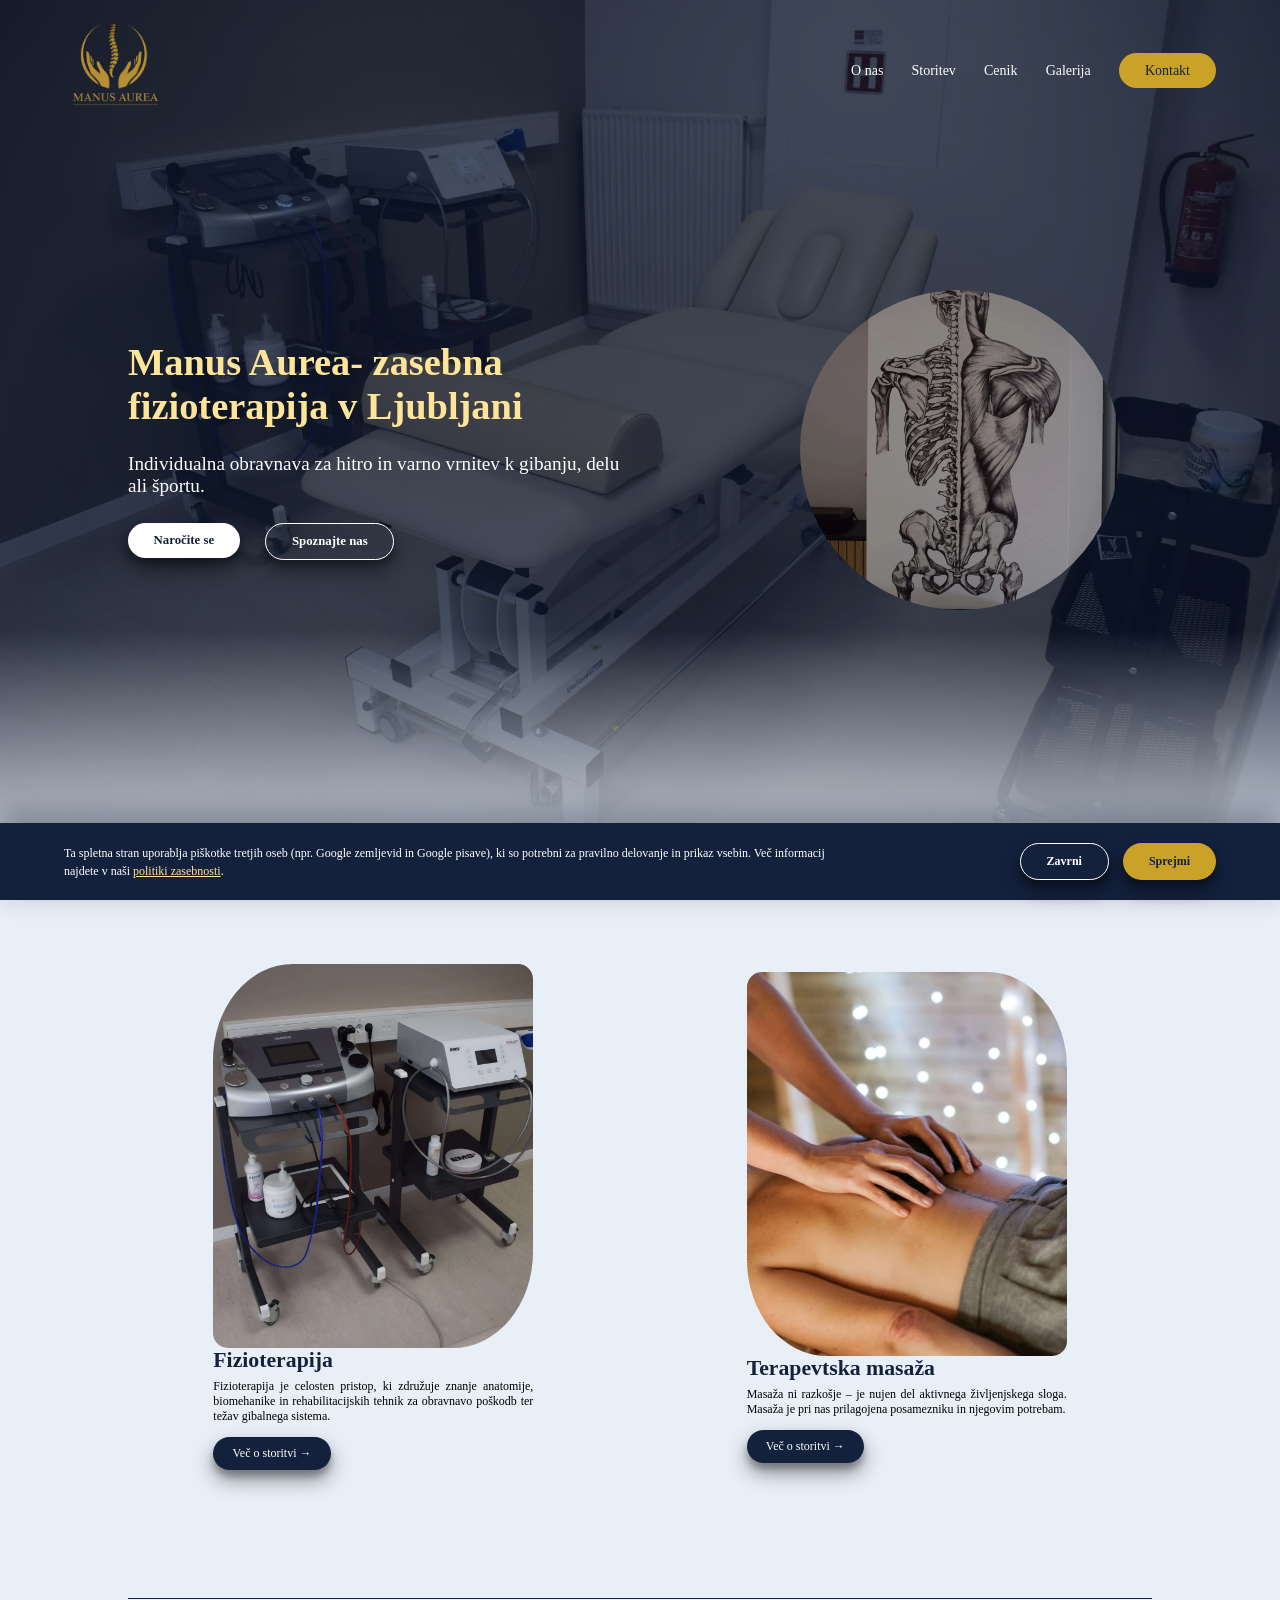
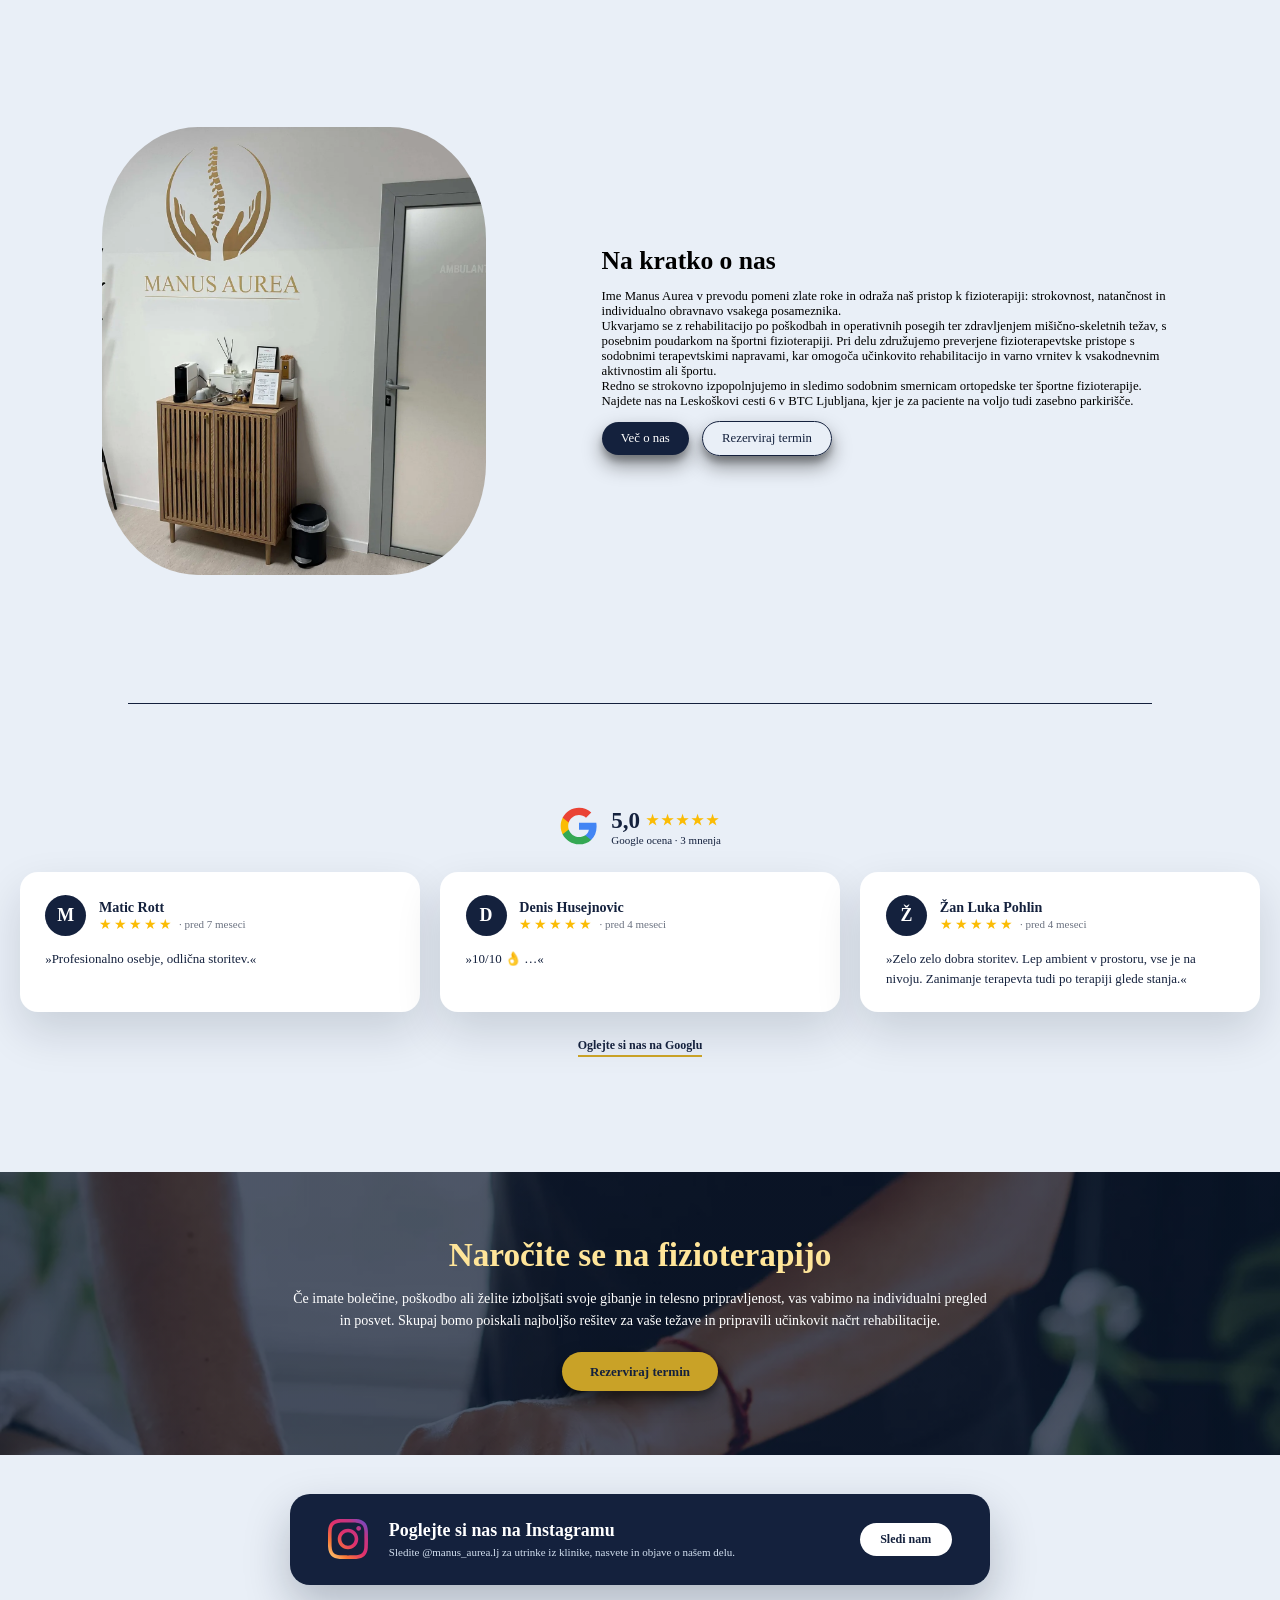
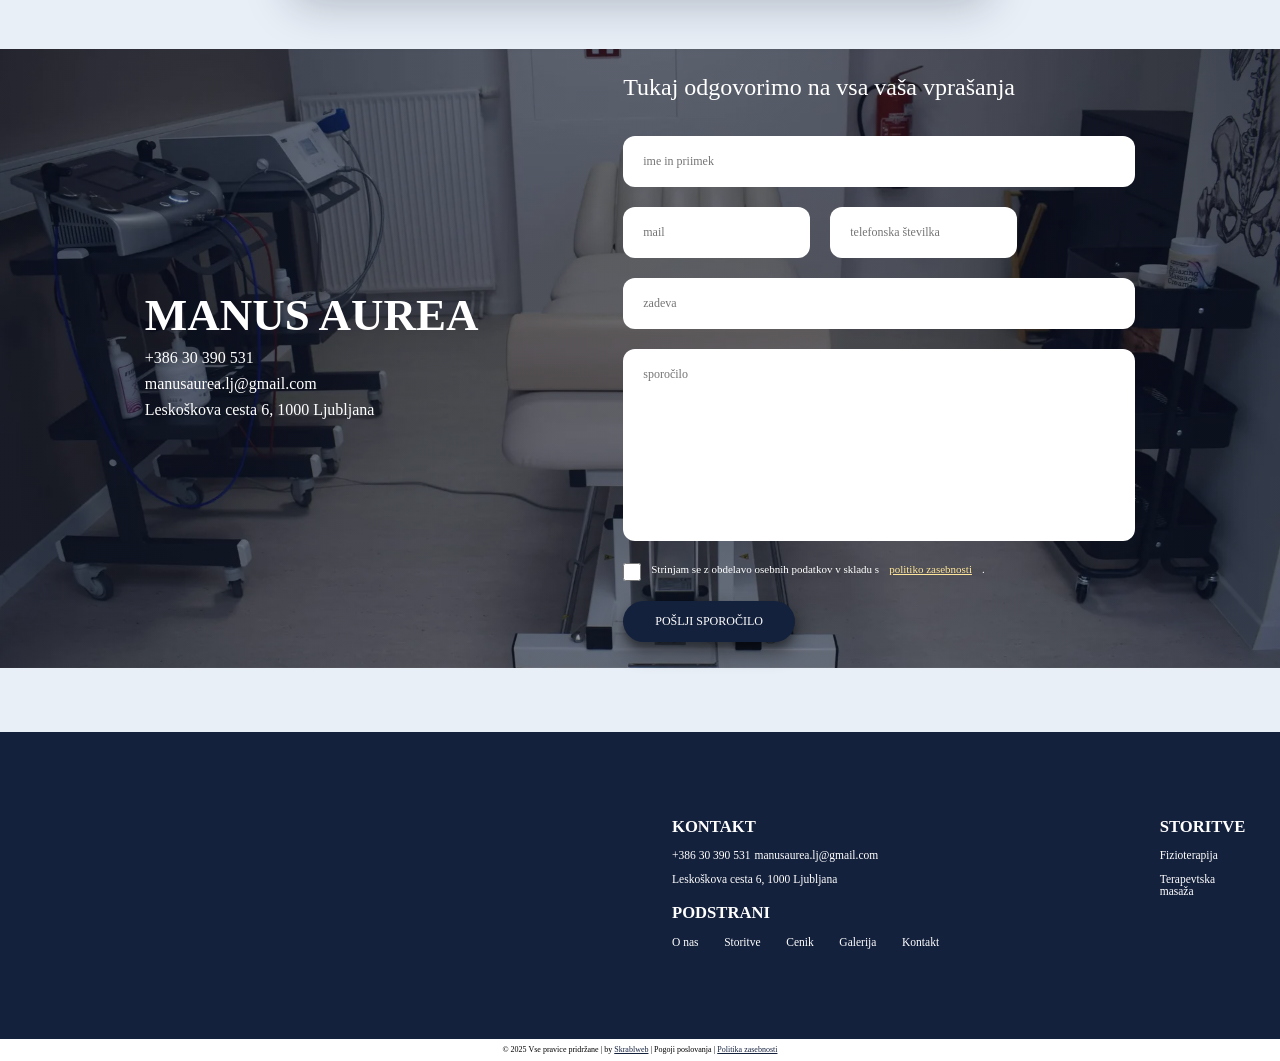
==== index.html @ eec973a2 "Fix accessibility: iframe title and touch target sizes Adds a title to the Google Maps embed on all " ====
<!DOCTYPE html>
<html lang="sl">
<head>
    <meta charset="UTF-8">
    <meta name="viewport" content="width=device-width, initial-scale=1.0">
    <title>Fizioterapija Ljubljana | Manus Aurea BTC Ljubljana</title>
    <meta name="description" content="Fizioterapija Ljubljana – Manus Aurea v BTC. Specializirani za športne poškodbe, rehabilitacijo po operacijah, bolečine v hrbtu, TECAR terapijo, HILT laser in udarne valove. Hitri termini." />
    <meta name="keywords" content="fizioterapija, fizioterapija Ljubljana, terapevtska masaža, terapevtska masaža Ljubljana, masaža Ljubljana, rehabilitacija, vadbena terapija, Tecar terapija, udarni valovi, laserska terapija" />
    <link rel="canonical" href="https://manusaurea.com/">
    <link rel="preload" as="image" href="index/IMG_0511.webp" fetchpriority="high">
    <link rel="preload" as="image" href="index/IMG_0155.webp">
    <meta property="og:type" content="website">
    <meta property="og:site_name" content="Manus Aurea">
    <meta property="og:locale" content="sl_SI">
    <meta property="og:url" content="https://manusaurea.com/">
    <meta property="og:title" content="Fizioterapija Ljubljana | Manus Aurea BTC Ljubljana">
    <meta property="og:description" content="Fizioterapija Ljubljana – Manus Aurea v BTC. Specializirani za športne poškodbe, rehabilitacijo po operacijah, bolečine v hrbtu, TECAR terapijo, HILT laser in udarne valove. Hitri termini.">
    <meta property="og:image" content="https://manusaurea.com/index/IMG_0155.webp">
    <meta name="twitter:card" content="summary_large_image">
    <meta name="twitter:title" content="Fizioterapija Ljubljana | Manus Aurea BTC Ljubljana">
    <meta name="twitter:description" content="Fizioterapija Ljubljana – Manus Aurea v BTC. Specializirani za športne poškodbe, rehabilitacijo po operacijah, bolečine v hrbtu, TECAR terapijo, HILT laser in udarne valove. Hitri termini.">
    <meta name="twitter:image" content="https://manusaurea.com/index/IMG_0155.webp">




<link rel="preload" href="https://unpkg.com/boxicons@latest/css/boxicons.min.css" as="style" onload="this.onload=null;this.rel='stylesheet'">
<noscript><link rel="stylesheet" href="https://unpkg.com/boxicons@latest/css/boxicons.min.css"></noscript>

    <link rel="icon" type="image/png" href="index/ChatGPT_Image_Nov_10__2025__01_21_36_PM-removebg-preview.webp">
    <link rel="stylesheet" href="style.css">
    <script type="application/ld+json">
    {
      "@context": "https://schema.org",
      "@type": "MedicalBusiness",
      "name": "Manus Aurea",
      "image": "https://manusaurea.com/index/IMG_0155.webp",
      "url": "https://manusaurea.com/",
      "telephone": "+38630390531",
      "email": "manusaurea.lj@gmail.com",
      "priceRange": "€€",
      "address": {
        "@type": "PostalAddress",
        "streetAddress": "Leskoškova cesta 6",
        "addressLocality": "Ljubljana",
        "postalCode": "1000",
        "addressCountry": "SI"
      },
      "geo": {
        "@type": "GeoCoordinates",
        "latitude": 46.0663519,
        "longitude": 14.5552231
      },
      "sameAs": [
        "https://www.instagram.com/manus_aurea.lj/"
      ]
    }
    </script>
</head>
<body>




    <header>
            
        <div class="nav_bar">
            <div class="logo">
                <a href="index.html"><img src="index/ChatGPT_Image_Nov_10__2025__01_21_36_PM-removebg-preview.webp" alt="Manus Aurea - fizioterapija in terapevtska masaža Ljubljana"></a>
            </div>
            <ul class="navlist">
                <li><a class="nav_link" href="o-nas.html">O nas</a></li>
                <li id="dropdown" class="mobile-dropdown">
                    <a class="nav_link" href="#">Storitev</a>
                    <ul class="dropdown">
                        <li><a href="sportna_terapija.html">Fizioterapija</a></li>
                        <li><a href="masaze.html">Terapevtska masaža</a></li>
                    </ul>
                </li>
                <li><a class="nav_link" href="cenik.html">Cenik</a></li>
                <li><a class="nav_link" href="galerija.html">Galerija</a></li>
                <li><a class="nav_link kontakt_nav" href="kontakt.html">Kontakt</a></li>
            </ul>
            <div class="bx bx-menu" id="menu-icon"></div>
        </div>

    </header>
    





    <main>
        <div class="glava">


            <div class="leva_hero">
                <div class="naslov">
                    <h1 id="domov-hero-naslov">Manus Aurea- zasebna<br>fizioterapija v Ljubljani</h1>

                </div>
                <div class="podnaslov">
                    <p id="domov-hero-podnaslov">Individualna obravnava za hitro in varno vrnitev k gibanju, delu ali športu.</p>

                </div>
                <div class="gumb">
                    <a href="kontakt.html"><button class="btn-primary">Naročite se</button></a>
                    <a href="o-nas.html"><button>Spoznajte nas</button></a>

                </div>

            </div>





            <div class="desna_hero">
                <div class="slika"></div>
            </div>
            
            

            
        </div>






        <div class="storitve" id="storitve">
            <div class="storitev">
                <div id="slika1"></div>
                <div class="ime_storitve"><h2>Fizioterapija</h2></div>
                <div class="opis_storitve"><p>Fizioterapija je celosten pristop, ki združuje znanje anatomije, biomehanike in rehabilitacijskih tehnik za obravnavo poškodb ter težav gibalnega sistema.</p></div>
                <div class="gumb_storitev"><a href="sportna_terapija.html"><button>Več o storitvi &#8594;</button></a></div>
            </div>
            <div class="storitev">
                <div id="slika2"></div>
                <div class="ime_storitve"><h2>Terapevtska masaža</h2></div>
                <div class="opis_storitve"><p>Masaža ni razkošje – je nujen del aktivnega življenjskega sloga. Masaža je pri nas prilagojena posamezniku in njegovim potrebam.</p></div>
                <div class="gumb_storitev"><a href="masaze.html"><button>Več o storitvi &#8594;</button></a></div>
            </div>
        </div>







        <hr class="brown-line">












        <div class="onama">
            <div class="slika"></div>
            <div class="text">
                <h2>Na kratko o nas</h2>
                <div id="domov-o-nas">
                <p>Ime Manus Aurea v prevodu pomeni zlate roke in odraža naš pristop k fizioterapiji: strokovnost, natančnost in individualno obravnavo vsakega posameznika.</p>
                <p>Ukvarjamo se z rehabilitacijo po poškodbah in operativnih posegih ter zdravljenjem mišično-skeletnih težav, s posebnim poudarkom na športni fizioterapiji. Pri delu združujemo preverjene fizioterapevtske pristope s sodobnimi terapevtskimi napravami, kar omogoča učinkovito rehabilitacijo in varno vrnitev k vsakodnevnim aktivnostim ali športu.</p>
                <p>Redno se strokovno izpopolnjujemo in sledimo sodobnim smernicam ortopedske ter športne fizioterapije.</p>
                <p>Najdete nas na Leskoškovi cesti 6 v BTC Ljubljana, kjer je za paciente na voljo tudi zasebno parkirišče.</p>
                </div>
                <div class="onama-gumbi">
                    <a href="o-nas.html"><button>Več o nas</button></a>
                    <a href="kontakt.html"><button class="btn-sekundarni">Rezerviraj termin</button></a>
                </div>
            </div>
        </div>









        <hr class="brown-line">








































        <div class="ocene">

            <div class="google-ocene">
                <div class="google-povzetek">
                    <svg class="google-logo" viewBox="0 0 48 48" width="40" height="40" aria-hidden="true">
                        <path fill="#4285F4" d="M45.12 24.5c0-1.56-.14-3.06-.4-4.5H24v8.51h11.84c-.51 2.75-2.06 5.08-4.39 6.64v5.52h7.11c4.16-3.83 6.56-9.47 6.56-16.17z"/>
                        <path fill="#34A853" d="M24 46c5.94 0 10.92-1.97 14.56-5.33l-7.11-5.52c-1.97 1.32-4.49 2.1-7.45 2.1-5.73 0-10.58-3.87-12.31-9.07H4.34v5.7C7.96 41.07 15.4 46 24 46z"/>
                        <path fill="#FBBC05" d="M11.69 28.18C11.25 26.86 11 25.45 11 24s.25-2.86.69-4.18v-5.7H4.34C2.85 17.09 2 20.45 2 24s.85 6.91 2.34 9.88z"/>
                        <path fill="#EA4335" d="M24 10.75c3.23 0 6.13 1.11 8.41 3.29l6.31-6.31C34.91 4.18 29.93 2 24 2 15.4 2 7.96 6.93 4.34 14.12l7.35 5.7c1.73-5.2 6.58-9.07 12.31-9.07z"/>
                    </svg>
                    <div class="google-povzetek-info">
                        <div class="google-povzetek-ocena">5,0 <span class="google-zvezdice">★★★★★</span></div>
                        <p>Google ocena · 3 mnenja</p>
                    </div>
                </div>

                <div class="google-review-seznam">
                    <div class="google-review-card">
                        <div class="google-review-header">
                            <div class="google-avatar">M</div>
                            <div class="google-review-info">
                                <h3>Matic Rott</h3>
                                <div class="google-review-meta">
                                    <span class="google-zvezdice">★★★★★</span>
                                    <span>· <span class="google-review-datum" data-datum="2026-04-23">pred 3 meseci</span></span>
                                </div>
                            </div>
                        </div>
                        <p class="google-review-text">»Profesionalno osebje, odlična storitev.«</p>
                    </div>

                    <div class="google-review-card">
                        <div class="google-review-header">
                            <div class="google-avatar">D</div>
                            <div class="google-review-info">
                                <h3>Denis Husejnovic</h3>
                                <div class="google-review-meta">
                                    <span class="google-zvezdice">★★★★★</span>
                                    <span>· <span class="google-review-datum" data-datum="2026-07-23">pred 1 dnem</span></span>
                                </div>
                            </div>
                        </div>
                        <p class="google-review-text">»10/10 👌 …«</p>
                    </div>

                    <div class="google-review-card">
                        <div class="google-review-header">
                            <div class="google-avatar">Ž</div>
                            <div class="google-review-info">
                                <h3>Žan Luka Pohlin</h3>
                                <div class="google-review-meta">
                                    <span class="google-zvezdice">★★★★★</span>
                                    <span>· <span class="google-review-datum" data-datum="2026-07-24">danes</span></span>
                                </div>
                            </div>
                        </div>
                        <p class="google-review-text">»Zelo zelo dobra storitev. Lep ambient v prostoru, vse je na nivoju. Zanimanje terapevta tudi po terapiji glede stanja.«</p>
                    </div>
                </div>

                <a class="google-cta" href="https://maps.app.goo.gl/hDwSNDjEZS4Hbdh98" target="_blank" rel="noopener">Oglejte si nas na Googlu</a>
            </div>
        </div>


        <div class="cta-narocilo">
            <div class="cta-narocilo-vsebina">
                <h2>Naročite se na fizioterapijo</h2>
                <p>Če imate bolečine, poškodbo ali želite izboljšati svoje gibanje in telesno pripravljenost, vas vabimo na individualni pregled in posvet. Skupaj bomo poiskali najboljšo rešitev za vaše težave in pripravili učinkovit načrt rehabilitacije.</p>
                <a href="kontakt.html"><button>Rezerviraj termin</button></a>
            </div>
        </div>


        <div class="instagram-sledi">
            <div class="instagram-sledi-vsebina">
                <svg class="instagram-logo" viewBox="0 0 24 24" width="40" height="40" aria-hidden="true">
                    <defs>
                        <linearGradient id="igGradient" x1="0%" y1="100%" x2="100%" y2="0%">
                            <stop offset="0%" stop-color="#FFDC80"/>
                            <stop offset="25%" stop-color="#F77737"/>
                            <stop offset="50%" stop-color="#E1306C"/>
                            <stop offset="75%" stop-color="#C13584"/>
                            <stop offset="100%" stop-color="#5851DB"/>
                        </linearGradient>
                    </defs>
                    <path fill="url(#igGradient)" d="M12 2.163c3.204 0 3.584.012 4.85.07 3.252.148 4.771 1.691 4.919 4.919.058 1.265.069 1.645.069 4.849 0 3.205-.012 3.584-.069 4.849-.149 3.225-1.664 4.771-4.919 4.919-1.266.058-1.644.07-4.85.07-3.204 0-3.584-.012-4.849-.07-3.26-.149-4.771-1.699-4.919-4.92-.058-1.265-.07-1.644-.07-4.849 0-3.204.013-3.583.07-4.849.149-3.227 1.664-4.771 4.919-4.919 1.266-.057 1.645-.069 4.849-.069zm0-2.163c-3.259 0-3.667.014-4.947.072-4.358.2-6.78 2.618-6.98 6.98-.059 1.281-.073 1.689-.073 4.948 0 3.259.014 3.668.072 4.948.2 4.358 2.618 6.78 6.98 6.98 1.281.058 1.689.072 4.948.072 3.259 0 3.668-.014 4.948-.072 4.354-.2 6.782-2.618 6.979-6.98.059-1.28.073-1.689.073-4.948 0-3.259-.014-3.667-.072-4.947-.196-4.354-2.617-6.78-6.979-6.98-1.281-.059-1.69-.073-4.949-.073zm0 5.838c-3.403 0-6.162 2.759-6.162 6.162s2.759 6.163 6.162 6.163 6.162-2.759 6.162-6.163c0-3.403-2.759-6.162-6.162-6.162zm0 10.162c-2.209 0-4-1.79-4-4 0-2.209 1.791-4 4-4s4 1.791 4 4c0 2.21-1.791 4-4 4zm6.406-11.845c-.796 0-1.441.645-1.441 1.44s.645 1.44 1.441 1.44c.795 0 1.439-.645 1.439-1.44s-.644-1.44-1.439-1.44z"/>
                </svg>
                <div class="instagram-sledi-tekst">
                    <h2>Poglejte si nas na Instagramu</h2>
                    <p>Sledite @manus_aurea.lj za utrinke iz klinike, nasvete in objave o našem delu.</p>
                </div>
                <a class="instagram-cta" href="https://www.instagram.com/manus_aurea.lj/" target="_blank" rel="noopener">Sledi nam</a>
            </div>

        </div>







































        <div class="kontakt">
            <section class="contact-section">
                <div class="contact-left">
                    <h2>MANUS AUREA</h2>
                    <a href="tel: +386 30 390 531"><p>+386 30 390 531</p></a>
                    <p>manusaurea.lj@gmail.com</p>
                    <p>Leskoškova cesta 6, 1000 Ljubljana</p>
                </div>

                <div class="contact-right">
                    <h2>Tukaj odgovorimo na vsa vaša vprašanja</h2>

                    <form class="contact-form" action="https://formsubmit.co/manusaurea.lj@gmail.com" method="POST">
                        <input type="text" name="Ime in Priimek" placeholder="ime in priimek">

                        <div class="row">
                            <input type="email" name="G-mail" placeholder="mail">
                            <input type="text" name="Telefonska številka" placeholder="telefonska številka">
                        </div>

                        <input type="text" name="Zadeva" placeholder="zadeva">

                        <textarea name="Sporočilo" placeholder="sporočilo"></textarea>

                        <label class="soglasje">
                            <input type="checkbox" name="Soglasje" required>
                            Strinjam se z obdelavo osebnih podatkov v skladu s <a href="politika-zasebnosti.html" target="_blank">politiko zasebnosti</a>.
                        </label>

                        <button type="submit">POŠLJI SPOROČILO</button>
                    </form>
                </div>
            </section>
        </div>









    </main>

























    <footer>
        <div class="noga">
            <div class="zemljevid">
                <iframe src="https://www.google.com/maps/embed?pb=!1m18!1m12!1m3!1d346.0299236399853!2d14.55533306756089!3d46.06626766153655!2m3!1f0!2f0!3f0!3m2!1i1024!2i768!4f13.1!3m3!1m2!1s0x4765326a9aa8ccc3%3A0x2c23b308ba5ebd1f!2sLesko%C5%A1kova%20cesta%206%2C%201000%20Ljubljana!5e0!3m2!1sen!2ssi!4v1764500444093!5m2!1sen!2ssi" title="Zemljevid lokacije Manus Aurea, Leskoškova cesta 6, Ljubljana" width="100%" height="100%" style="border:0;" allowfullscreen="" loading="lazy" referrerpolicy="no-referrer-when-downgrade"></iframe>
            </div>
            <div class="info">
                <div class="storitve-kontakt">
                    <div class="kontakt-noga">
                        <h2>KONTAKT</h2>
                        <div class="lok-mail">
                            <a href="tel: +386 30 390 531"><p>+386 30 390 531</p></a>
                            <a href="mailto: manusaurea.lj@gmail.com"><p>manusaurea.lj@gmail.com</p></a>
                            <a href="https://www.google.com/maps/place/Lesko%C5%A1kova+cesta+6,+1000+Ljubljana/@46.0663556,14.5526482,17z/data=!3m1!4b1!4m6!3m5!1s0x4765326a9aa8ccc3:0x2c23b308ba5ebd1f!8m2!3d46.0663519!4d14.5552231!16s%2Fg%2F11b8v649j1?entry=ttu&g_ep=EgoyMDI1MTIwMi4wIKXMDSoASAFQAw%3D%3D"><p>Leskoškova cesta 6, 1000 Ljubljana</p></a>
                        </div>
                    </div>
                    <div class="storitve-list">
                        <h2>STORITVE</h2>
                        <ul>
                            <li><a class="list-storitev" href="sportna_terapija.html">Fizioterapija</a></li>
                            <li><a class="list-storitev" href="masaze.html">Terapevtska masaža</a></li>
                        </ul>
                    </div>
                </div>
                <div class="podstrani">
                    <h2>PODSTRANI</h2>
                    <ul>
                        <li><a class="subpage" href="o-nas.html">O nas</a></li>
                        <li><a class="subpage" href="index.html#storitve">Storitve</a></li>
                        <li><a class="subpage" href="cenik.html">Cenik</a></li>
                        <li><a class="subpage" href="galerija.html">Galerija</a></li>
                        <li><a class="subpage" href="kontakt.html">Kontakt</a></li>
                    </ul>
                </div>
            </div>
        </div>



        <div class="avtorske">
            <p>© 2025 Vse pravice pridržane | by <a href="https:\\skrablweb.si" target="_blank" >Skrablweb</a> | Pogoji poslovanja | <a href="politika-zasebnosti.html">Politika zasebnosti</a></p>
        </div>
    </footer>
    <script src="index.js"></script>
    


    

</body>

</html>
---- style.css ----
* {
    margin: 0;
    padding: 0;
    box-sizing: border-box;
    font-family: 'Times New Roman', Times, serif;
}

body {
    max-width: 100%;
    overflow-x: hidden;
    background-color: #E9EFF7;
}

header {
    position: fixed;
    right: 0;
    top: 0;
    z-index: 10000;
    width: 100%;
}

ul li a {
    position: relative;
}

.nav_bar {
    display: flex;
    align-items: center;
    justify-content: space-between;
    padding: 18px clamp(20px, 5vw, 70px);
    background: none;
    transition: background-color .35s ease, padding .35s ease, box-shadow .35s ease, backdrop-filter .35s ease;
}

.nav_bar a {
    max-width: max-content;
    text-decoration: none;
    color: #ffffff;
    font-size: clamp(14px, 1vw, 90px);
    z-index: 1;
}

.nav_link::after {
    content: "";
    position: absolute;
    left: 0;
    bottom: -6px;
    width: 100%;
    height: 2px;
    background: currentColor;
    transform: scaleX(0);
    transform-origin: right;
    transition: transform .3s ease;
}
.nav_link:hover::after,
.nav_link.active::after {
    transform: scaleX(1);
    transform-origin: left;
}
.nav_link.active {
    font-weight: 600;
}

.kontakt_nav{
    background-color: #C9A227;
    color: #14213D;
    padding: 10px 26px;
    border-radius: 999px;
    transition: background-color 0.3s ease, transform 0.3s ease;
}
.kontakt_nav::after{
    content: none;
}
.kontakt_nav:hover{
    background-color: #A6811E;
    transform: translateY(-2px);
}
.nav_bar a.kontakt_nav {
    color: #14213D;
}



.logo img {
    width: clamp(100px, 4vw, 300px);
    transition: width .35s ease;
}

.navlist {
    display: flex;
    align-items: center;
    gap: clamp(18px, 2.2vw, 40px);
    list-style: none;
}

.navlist li {
    padding: 8px 0;
    color: #ffffff;
}

#menu-icon {
    color: #ffffff;
    font-size: 55px;
    z-index: 1101;
    cursor: pointer;
    display: none;
    transition: .3s;
}
.nav_bar.sticky #menu-icon {
    color: #14213D;
}
#menu-icon.bx-x {
    color: #ffffff;
    transform: rotate(90deg); /* lep efekt */
}
.nav_bar.sticky #menu-icon.bx-x {
    color: #ffffff;
}





#dropdown {
    position: relative;
}

/* SKRIT dropdown – višina = 0, scaleY = 0 */
.dropdown {
    position: absolute;
    top: 100%;
    left: 0;
    background-color: #14213D;
    list-style: none;
    padding: 8px 0;
    margin: 0;
    overflow: hidden;               /* pomembno!!! */
    min-width: 210px;
    border-radius: 12px;
    box-shadow: 0 18px 40px rgba(10, 22, 45, 0.28);
    transform-origin: top;          /* animacija od vrha navzdol */
    transform: scaleY(0);           /* začetno stanje */
    transition: transform .35s ease;
    z-index: 1001; /* gladka animacija */
}

/* povezave */
.dropdown li a {
    padding: 12px 20px;
    display: block;
    text-decoration: none;
    color: #fff;
    transition: background-color 0.3s ease, color 0.3s ease;
}

.dropdown li a:hover {
    background-color: #D3E0F0;
    color: #14213D;
}

/* KO HOVERAŠ – scaleY iz 0 → 1 */
#dropdown:hover .dropdown {
    transform: scaleY(1);
}



.sticky {
    top: 0;
    left: 0;
    width: 100%;
    z-index: 1000;
    padding: 10px clamp(20px, 5vw, 70px);
    background: rgba(247, 250, 253, 0.8);
    backdrop-filter: saturate(180%) blur(14px);
    -webkit-backdrop-filter: saturate(180%) blur(14px);
    box-shadow: rgba(10, 22, 45, 0.12) 0px 10px 30px;
}
.nav_bar.sticky .logo img {
    width: clamp(80px, 3.2vw, 240px);
}
.nav_bar.sticky a {
    color: #14213D; /* temna barva */
}
.nav_bar.sticky .dropdown li a {
    color: #fff;
}
.nav_bar.sticky .kontakt_nav {
    color: #14213D; /* temna barva */
}
@media (max-width:1035px){
    #dropdown{
        display: flex;
        justify-content: center;
        width: 100%;
    }
    .dropdown{
        width: 100%;
    }

    .mobile-dropdown .dropdown {
        max-height: 0;
        overflow: hidden;
        transition: max-height 0.3s ease;
        transform: scaleY(1); /* odstranimo scaleY, ker ne deluje dobro pri klikih */
    }

    .mobile-dropdown.open .dropdown {
        max-height: 500px; /* dovolj za vse linke, lahko prilagodiš */
    }

    .nav_bar.sticky a {
        color: #14213D; /* temna barva */
    }
    .nav_bar.sticky .dropdown li a {
        color: #fff;
    }
    .nav_bar.sticky .kontakt_nav {
        color: #14213D; /* temna barva */
    }
    #menu-icon{
        display: block;
    }
    .navlist{
        position: absolute;
        top: 0;
        right: -100%;
        width: min(80vw, 300px);
        height: 100vh;
        background: #14213D;
        display: flex;
        align-items: center;
        justify-content: center;
        flex-direction: column;
        gap: 10px;
        box-shadow: -12px 0 40px rgba(0,0,0,0.28);
        transition: right .4s ease;
    }
    .navlist li{
        padding: 15px;
    }
    .navlist a{
        display: flex;
        margin-left: 0;
        color: #ffffff;
        font-size: clamp(18px, 1.9vw, 90px);
    }
    .nav_bar.sticky .navlist a{
        color: #ffffff;
    }
    .nav_bar.sticky .navlist a.kontakt_nav{
        color: #14213D;
    }
    .navlist.open{
        right: 0;
    }
}







































































.glava{
    background-image: linear-gradient(
    to bottom,
    rgba(10,22,45,0.65) 0%,
    rgba(10,22,45,0.65) 70%,
    rgba(233,239,247,1)
), url("index/IMG_0155.webp");
    background-repeat: no-repeat;
    background-size: cover;
    min-height: 100vh;
    width: 100%;
    background-position: center;
    display: flex;
    align-items: center;
    justify-content: space-around;
    transition: background-image 1s ease-in-out;
}

.leva_hero{
    display: flex;
    flex-direction: column;
    gap: 2vw;
    width: 50%;
    padding-left: 10vw;

}
.leva_hero h1{
    color: #FFE599;
    font-weight: bold;
    font-size: clamp(28px, 3vw, 120px);
}
.leva_hero p{
    color: #ffffff;
    font-weight: light;
    font-size: clamp(14px, 1.5vw, 120px);
}
.gumb{
    display: flex;
    gap: 2vw;
}
.leva_hero .gumb button{
    padding: .8vw 2vw;
    min-height: 24px;
    display: inline-flex;
    align-items: center;
    justify-content: center;
    position: relative;
    isolation: isolate;           /* da z-index dela pravilno */
    background-color: transparent;
    border: solid 1px;
    border-radius: 40px;
    color: #ffffff;
    font-size: clamp(12px, 1vw, 120px);
    font-weight: bold;
    box-shadow:
        rgba(0, 0, 0, 0.41) 0px 10px 20px,
        rgba(0, 0, 0, 0.23) 0px 6px 6px;
    cursor: pointer;
    transition: transform 0.25s ease, box-shadow 0.25s ease;
}

/* HOVER – gumb se rahlo dvigne */
.leva_hero .gumb button:hover {
    transform: translateY(-6px);
    box-shadow:
        rgba(0, 0, 0, 0.45) 0px 14px 24px,
        rgba(0, 0, 0, 0.25) 0px 8px 8px;
}

/* SOLIDNI GUMB (leva/primarna akcija) */
.leva_hero .gumb .btn-primary {
    background-color: #ffffff;
    color: #14213D;
    border: none;
}



.desna_hero {
    display: flex;
    flex-direction: column;
    align-items: center;
    color: white;
    justify-content: center;
    width: 50%;
}
.desna_hero .slika{
    width: 25vw;
    height: 25vw;
    border-radius: 50%;
    background-image: url(index/IMG_0511.webp);
    background-position: center;
    background-size: cover;
}
@media(max-width: 1035px){
    .glava{
        flex-direction: column;
        justify-content: center;
        gap: 5vw;
        padding-top: 15vw;
    }
    .leva_hero, .desna_hero{
        width: 100%;
    }
    .leva_hero h1{
        font-size: clamp(19px, 5.5vw, 120px);
    }
    .leva_hero p{
        font-size: clamp(17px, 2vw, 120px);
    }
    .desna_hero .slika{
        height:35vw;
        width: 35vw;
    }
}
@media(max-width:870px){
    .desna_hero .slika{
        height:40vw;
        width: 40vw;
    }
}
@media(max-width:630px){
    .desna_hero .slika{
        height:60vw;
        width: 60vw;
    }
}





























































.storitve{
    padding-top: 5vw;
    padding-bottom: 5vw;
    display: flex;
    align-items: center;
    justify-content: space-evenly;
    flex-wrap: wrap;
}
.storitve #slika1{
    width: 25vw;
    height: 30vw;
    background-image: url(index/IMG_0491.webp);
    background-position: center;
    background-size: cover;
    border-top-left-radius: 25% !important;
    border-bottom-right-radius: 25% !important;
    border-radius: 15px;
}
.storitve #slika2{
    width: 25vw;
    height: 30vw;
    background-image: url(index/pexels-anete-lusina-5240637.webp);
    background-position: center;
    background-size: cover;
    border-top-right-radius: 25% !important;
    border-bottom-left-radius: 25% !important;
    border-radius: 15px;
}

.storitev{
    width: fit-content ;
    display: flex;
    flex-direction: column;
    flex-wrap: wrap;
}
.storitev h2{
    font-size: clamp(20px, 1.7vw, 90px);
    color: #14213D;
    font-weight: 600;
}
.opis_storitve{
    width: 25vw;
    word-break: keep-all;
}
.storitev p{
    font-size: clamp(12px, .8vw, 60px);
    padding-top: .5vw;
    padding-bottom: 1vw;
    text-align: justify;
    word-break: keep-all;
}
.storitev .gumb_storitev button{
    background-color: #14213D;
    position: relative;
    border: none;
    padding: .7vw;
    padding-left: 1.5vw;
    padding-right: 1.5vw;
    min-height: 24px;
    display: inline-flex;
    align-items: center;
    justify-content: center;
    border-radius: 50px;
    color: #ffffff;
    font-size: clamp(12px, .8vw, 60px);
    cursor: pointer;
    box-shadow:
        rgba(0, 0, 0, 0.41) 0px 10px 20px,
        rgba(0, 0, 0, 0.23) 0px 6px 6px;
    transition: transform 0.25s ease, box-shadow 0.25s ease;
}

/* HOVER – gumb se rahlo dvigne (enako kot hero gumbi) */
.storitev .gumb_storitev button:hover {
    transform: translateY(-6px);
    box-shadow:
        rgba(0, 0, 0, 0.45) 0px 14px 24px,
        rgba(0, 0, 0, 0.25) 0px 8px 8px;
}

@media(max-width:730px){
    .storitve{
        display: flex;
        flex-direction: column;
    }
    .storitve #slika1,.storitve #slika2,.storitve #slika3{
        width: 100%;
        height: 70vw;
        margin-top: 5vw;
    } 
    .storitev{
        width: 70%;
        display: flex;
        flex-direction: column;
        justify-content: center;
        align-items: flex-start;
    }
    .storitev h2{
        font-size: clamp(24px, 4vw, 90px);
        color: #14213D;
        font-weight: 600;
    }
    .opis_storitve{
        width: 100%;
    }
    .storitev p{
        font-size: clamp(12px, 2vw, 90px);
        padding-top: .5vw;
        padding-bottom: 1vw;
        width: 100%;
    }
    .storitev .gumb_storitev button{
        border: none;
        padding: .7vw;
        padding-left: 1.5vw;
        padding-right: 1.5vw;
        border-radius: 50px;
        font-size: clamp(12px, 2vw, 60px);
    }
}


















.brown-line {
    border: none;
    height: 1px;
    background-color: #14213D;
    width: 80%;
    margin: 0 auto; /* <-- centriranje */
    margin-top: 5vw;
    margin-bottom: 5vw;
}





























.onama{
    display: flex;
    align-items: center;
    justify-content: space-around;
    gap: 3vw;
    padding: 5vw;
}
.onama .text{
    width: 50%;
    display: flex;
    flex-direction: column;
    gap: 1vw;
}
.onama .text h2{
    font-size: clamp(18px, 2vw, 120px);
}
.onama .text p{
    font-size: clamp(10px, 1vw, 120px);
    font-weight: 100;
}
.onama .text button{
    font-size: clamp(10px, 1vw, 120px);
    background-color: #14213D;
    position: relative;
    border: none;
    padding: .7vw;
    padding-left: 1.5vw;
    padding-right: 1.5vw;
    border-radius: 50px;
    color: #ffffff;
    cursor: pointer;
    box-shadow:
        rgba(0, 0, 0, 0.41) 0px 10px 20px,
        rgba(0, 0, 0, 0.23) 0px 6px 6px;
    transition: transform 0.25s ease, box-shadow 0.25s ease;
}

/* HOVER – gumb se rahlo dvigne (enako kot hero gumbi) */
.onama .text button:hover {
    transform: translateY(-6px);
    box-shadow:
        rgba(0, 0, 0, 0.45) 0px 14px 24px,
        rgba(0, 0, 0, 0.25) 0px 8px 8px;
}

.onama-gumbi {
    display: flex;
    align-items: center;
    flex-wrap: wrap;
    gap: 1vw;
}

.onama .text .btn-sekundarni {
    background-color: transparent;
    border: solid 1px #14213D;
    color: #14213D;
}
.onama .text .btn-sekundarni:hover {
    border: solid 1px #14213D;
}

.onama .slika{
    background-image: url(index/IMG_3292.webp);
    height: 35vw;
    width: 30vw;
    border-radius: 25%;
    background-position: center;
    background-size: cover;
    flex-shrink: 0;
}











@media(max-width: 740px){
    .onama .slika{
        height: 45vw ;
        width: 40vw;
        border-radius: 25%;
        background-position: center;
        background-size: cover;
    }
}
@media(max-width: 650px){
    .onama{
        flex-direction: column;
        gap: 6vw;
    }
    .onama .slika{
        width: 80%;
        height: 70vw;
    }
    .onama .text{
        width: 80%;
    }
    .onama .text h2{
        font-size: clamp(18px, 4vw, 120px);
    }
    .onama .text p{
        font-size: clamp(11px, 2vw, 120px);
        font-weight: 100;
    }
    .onama .text button{
        font-size: clamp(10px, 2vw, 120px);
        border: none;
        padding: 1.5vw;
        padding-left: 2.5vw;
        padding-right: 2.5vw;
        border-radius: 50px;
    }

}








































.ocene{
    display: flex;
    flex-direction: column;
    align-items: flex-start;
    justify-content: center;
    padding-bottom: 5vw;
    overflow-x: hidden;
    gap: 0vw;
}
.text-ocene{
    width: 70%;
    padding-left: 10vw;
}
.text-ocene h1{
    font-size: clamp(20px, 2.5vw, 120px);
}
.text-ocene p{
    font-size: clamp(12px, 1vw, 120px);
    font-weight: 100;
}
@media(max-width:750px){
    .text-ocene{
        width: 90%;
    }
}














.google-ocene {
    width: 100%;
    display: flex;
    flex-direction: column;
    align-items: center;
    gap: 2vw;
    margin: 3vw auto 4vw;
}

.google-povzetek {
    display: flex;
    align-items: center;
    gap: 1vw;
}

.google-povzetek-ocena {
    font-size: clamp(20px, 1.8vw, 32px);
    font-weight: 600;
    color: #14213D;
    display: flex;
    align-items: center;
    gap: .5vw;
}

.google-povzetek-info p {
    font-size: clamp(11px, .85vw, 15px);
    font-weight: 300;
    color: #14213D;
}

.google-zvezdice {
    color: #FBBC05;
    letter-spacing: 2px;
    font-size: clamp(14px, 1.1vw, 20px);
}

.google-review-seznam {
    width: 100%;
    display: flex;
    flex-wrap: wrap;
    justify-content: center;
    gap: 1.6vw;
}

.google-review-card {
    width: min(90%, 400px);
    background: #ffffff;
    border-radius: 18px;
    padding: 1.8vw 2vw;
    box-shadow: 0 20px 45px rgba(10, 22, 45, 0.14);
}

.google-review-header {
    display: flex;
    align-items: center;
    gap: 1vw;
    margin-bottom: 1vw;
}

.google-avatar {
    width: clamp(40px, 3.2vw, 52px);
    height: clamp(40px, 3.2vw, 52px);
    border-radius: 50%;
    background: #14213D;
    color: #ffffff;
    display: flex;
    align-items: center;
    justify-content: center;
    font-size: clamp(16px, 1.4vw, 22px);
    font-weight: 600;
    flex-shrink: 0;
}

.google-review-info h3 {
    font-size: clamp(14px, 1.1vw, 18px);
    color: #14213D;
}

.google-review-meta {
    display: flex;
    align-items: center;
    gap: .4vw;
    font-size: clamp(11px, .8vw, 14px);
    color: #6b7280;
}

.google-review-text {
    font-size: clamp(13px, 1vw, 17px);
    font-weight: 300;
    line-height: 1.55;
    color: #14213D;
}

.google-cta {
    text-decoration: none;
    color: #14213D;
    font-size: clamp(12px, .9vw, 16px);
    font-weight: 600;
    border-bottom: 2px solid #C9A227;
    padding-bottom: 2px;
    transition: color 0.3s ease, border-color 0.3s ease;
}
.google-cta:hover {
    color: #C9A227;
    border-color: #14213D;
}

.cta-narocilo {
    position: relative;
    display: flex;
    align-items: center;
    justify-content: center;
    text-align: center;
    background-image: linear-gradient(rgba(10,22,45,0.72), rgba(10,22,45,0.72)), url(masaze/pexels-olia-danilevich-9336026.webp);
    background-size: cover;
    background-position: center;
    padding: 5vw 8vw;
}

.cta-narocilo-vsebina {
    max-width: 700px;
}
.cta-narocilo-vsebina h2 {
    color: #FFE599;
    font-weight: bold;
    font-size: clamp(24px, 2.6vw, 48px);
    margin-bottom: 1vw;
}
.cta-narocilo-vsebina p {
    color: #ffffff;
    font-weight: 300;
    font-size: clamp(13px, 1.1vw, 18px);
    line-height: 1.6;
    margin-bottom: 1.6vw;
}
.cta-narocilo-vsebina button {
    background-color: #C9A227;
    color: #14213D;
    border: none;
    padding: .9vw 2.2vw;
    border-radius: 50px;
    font-size: clamp(13px, 1vw, 18px);
    font-weight: bold;
    cursor: pointer;
    box-shadow:
        rgba(0, 0, 0, 0.41) 0px 10px 20px,
        rgba(0, 0, 0, 0.23) 0px 6px 6px;
    transition: transform 0.25s ease, box-shadow 0.25s ease;
}
.cta-narocilo-vsebina button:hover {
    transform: translateY(-6px);
    box-shadow:
        rgba(0, 0, 0, 0.45) 0px 14px 24px,
        rgba(0, 0, 0, 0.25) 0px 8px 8px;
}

@media(max-width: 700px){
    .cta-narocilo{
        padding: 14vw 8vw;
    }
    .cta-narocilo-vsebina{
        max-width: 100%;
    }
}

.instagram-sledi {
    display: flex;
    flex-direction: column;
    align-items: center;
    gap: 2.5vw;
    padding: 3vw 5vw 5vw;
}

.instagram-sledi-vsebina {
    width: min(90%, 700px);
    display: flex;
    align-items: center;
    gap: 1.6vw;
    background: #14213D;
    border-radius: 20px;
    padding: 2vw 3vw;
    box-shadow: 0 20px 45px rgba(10, 22, 45, 0.25);
}

.instagram-logo {
    flex-shrink: 0;
}

.instagram-sledi-tekst {
    flex: 1;
}
.instagram-sledi-tekst h2 {
    color: #ffffff;
    font-size: clamp(16px, 1.4vw, 24px);
    margin-bottom: .4vw;
}
.instagram-sledi-tekst p {
    color: #D3E0F0;
    font-size: clamp(11px, .85vw, 15px);
    font-weight: 300;
}

.instagram-cta {
    flex-shrink: 0;
    text-decoration: none;
    color: #14213D;
    background: #ffffff;
    padding: .7vw 1.6vw;
    border-radius: 999px;
    font-size: clamp(12px, .9vw, 16px);
    font-weight: 600;
    white-space: nowrap;
    transition: transform 0.3s ease, background-color 0.3s ease, color 0.3s ease;
}
.instagram-cta:hover {
    transform: translateY(-3px);
    background: #C9A227;
    color: #14213D;
}

@media(max-width: 700px){
    .instagram-sledi-vsebina{
        flex-direction: column;
        text-align: center;
        gap: 1rem;
    }
}





























































.contact-section {
    width: 100%;
    height: 100vh;
    display: flex;
    justify-content: space-evenly;
    align-items: center;
    box-sizing: border-box;
    background-image:linear-gradient(rgba(10,22,45,0.45), rgba(10,22,45,0.45)), url("index/IMG_0509.webp"); /* zamenjaj */
    background-size: cover;
    background-position: center;
}

/* LEVA STRAN */

.contact-left {
    color: white;
    max-width: 40%;
}

.contact-left h2 {
    font-size: clamp(45px, 3.5vw, 120px);
    margin-bottom: .5vw;
    font-weight: 700;
}

.contact-left p {
    font-size: clamp(16px, 1vw, 90px);
    margin: 8px 0;
    font-weight: 100;
}
.contact-left a{
    text-decoration: none;
    color: #FFFFFF;
}


/* DESNA STRAN */

.contact-right {
    width: 40%;
    color: white;
}

.contact-right h2 {
    text-align: left;
    font-size: clamp(24px, 1.5vw, 80px);
    margin-bottom: 35px;
    font-weight: 300;
}

/* FORM STYLING */

.contact-form {
    display: flex;
    flex-direction: column;
    gap: 20px;
    justify-content: flex-start;
    align-items: flex-start;

}

.contact-form input,
.contact-form textarea {
    width: 100%;
    padding: 18px 20px;
    border-radius: 12px;
    border: none;
    outline: none;
    font-size: clamp(12px, .8vw, 50px);
    box-sizing: border-box;
    word-break: break-all;
}

.contact-form textarea {
    height: 15vw;
    resize: none;
}

.soglasje {
    display: flex;
    align-items: flex-start;
    gap: 10px;
    font-size: clamp(11px, .75vw, 40px);
    font-weight: 300;
    color: #ffffff;
    line-height: 1.5;
    cursor: pointer;
}
.contact-form .soglasje input[type="checkbox"] {
    width: 18px;
    height: 18px;
    padding: 0;
    border-radius: 4px;
    flex-shrink: 0;
    margin-top: 2px;
    accent-color: #C9A227;
    cursor: pointer;
}
.soglasje a {
    color: #FFE599;
    text-decoration: underline;
    transition: color 0.3s ease;
}
.soglasje a:hover {
    color: #ffffff;
}

.row {
    display: flex;
    gap: 20px;
}

.row input {
    width: 100%;
}

/* BUTTON */

.contact-form button {
    font-size: clamp(12px, .8vw, 120px);
    position: relative;
    background-color: #14213D;
    border: none;
    padding: 1vw;
    padding-left: 2.5vw;
    padding-right: 2.5vw;
    border-radius: 50px;
    color: #ffffff;
    cursor: pointer;
    box-shadow:
        rgba(0, 0, 0, 0.41) 0px 10px 20px,
        rgba(0, 0, 0, 0.23) 0px 6px 6px;
    transition: transform 0.25s ease, box-shadow 0.25s ease;
}

/* HOVER – gumb se rahlo dvigne (enako kot hero gumbi) */
.contact-form button:hover {
    transform: translateY(-6px);
    box-shadow:
        rgba(0, 0, 0, 0.45) 0px 14px 24px,
        rgba(0, 0, 0, 0.25) 0px 8px 8px;
}
.contact-form input:focus,
.contact-form textarea:focus {
    padding-top: 30px;
    padding-bottom: 10px;
    transition: padding 0.25s ease;
}

.contact-form input::placeholder,
.contact-form textarea::placeholder {
    transition: transform 0.25s ease, opacity 0.25s ease;
}

/* Ko je fokus – placeholder gre navzgor in zbledi */
.contact-form input:focus::placeholder,
.contact-form textarea:focus::placeholder {
    transform: translateY(-12px);
    opacity: 0.6;
}
.kontakt{
    padding-bottom: 5vw;
}















@media(max-width: 970px){
    .contact-section{
        flex-direction: column;
        gap: 5vw;
    }

    .contact-right{
        width: 80%;
    }
    .contact-left{
        max-width: 80%;
        width: 80%;

    }
}

@media(max-width: 600px){
    .contact-section{
        flex-direction: column;
        gap: 5vw;
    }

    .contact-right{
        width: 80%;
    }
    .contact-left{
        max-width: 80%;
        width: 80%;

    }
    .contact-left h2 {
        font-size: clamp(35px, 4vw, 120px);
    }

    .contact-left p {
        font-size: clamp(13px, 1vw, 90px);
    }
    .contact-right h2 {
        font-size: clamp(22px, 1.5vw, 80px);
    }
    .contact-form textarea {
        height: 25vw;
    }
    .contact-form button{
        padding: 1.5vw;
        padding-left: 3vw;
        padding-right: 3vw;
    }
    .soglasje{
        font-size: 13px;
        line-height: 1.6;
        gap: 12px;
    }
    .contact-form .soglasje input[type="checkbox"]{
        width: 20px;
        height: 20px;
        margin-top: 1px;
    }
}
@media(max-height:1245px){
    .contact-section{
        height: fit-content;
        padding-top: 2vw;
        padding-bottom: 2vw;
    }
}







































































footer{
    background-color: #14213D;
    padding-top: 2vw;
}
.noga{
    display: flex;
    justify-content: space-around;
    align-items: center;
    padding-bottom: 2vw;
}
.info{
    display: flex;
    flex-direction: column;
    width: 45%;
}
.info a, .info li, .info h2{
    color: #ffffff;
    text-decoration: none;
}
.info li, .info a{
    font-weight: 100;
}
.podstrani{
    display: flex;
    flex-direction: column;
    gap: .5vw;
}
.podstrani ul{
    list-style-type: none;
    display: flex;
    gap: 2vw;
}
.storitve-kontakt{
    display: flex;
    justify-content: flex-start;
    gap: 10vw;
}
.storitve-list{
    display: flex;
    flex-direction: column;
    gap: .5vw;
}
.kontakt-noga{
    display: flex;
    flex-direction: column;
    gap: .5vw;
}
.storitve-list ul{
    list-style-type: none;
}
.zemljevid{
    width: 45%;
    height: 20vw;
    border-radius: 50px;
}
iframe{
    border-radius: 50px;
}




.noga a{
    font-size: clamp(10px, .9vw, 50px);
    display: inline-block;
    padding: 6px 0;
}
.noga h2{
    font-size: clamp(16px, 1.3vw, 50px);
}






@media(max-width: 900px){
    .storitve-kontakt{
        flex-direction: column;
        gap: 2vw;
    }
    .info{
        gap: 2vw;
    }
    .zemljevid{
        height: 40vw;
    }
}
@media(max-width: 660px){
    .zemljevid{
        height: 50vw;
    }
}
@media(max-width:455px){
    .noga{
        flex-direction: column;
        justify-content: center;
        align-items: center;
        gap: 5vw;
    }
    .zemljevid{
        width: 90%;
        height: 50vw;
    }
    .info{
        width: 85%;
    }
    .noga a{
        font-size: clamp(14px, 2vw, 90px);
    }
    .noga h2{
        font-size: clamp(20px, 3vw, 50px);
    }
    .podstrani ul{
        gap: 3vw;
    }
}
















.avtorske{
    background: #ffffff;
    display: flex;
    justify-content: center;
}
.avtorske p{
    padding-top: .5vw;
    padding-bottom: .5vw;
    font-size: clamp(8px, .6vw, 120px);
}
.avtorske a{
    color: #14213D;

}
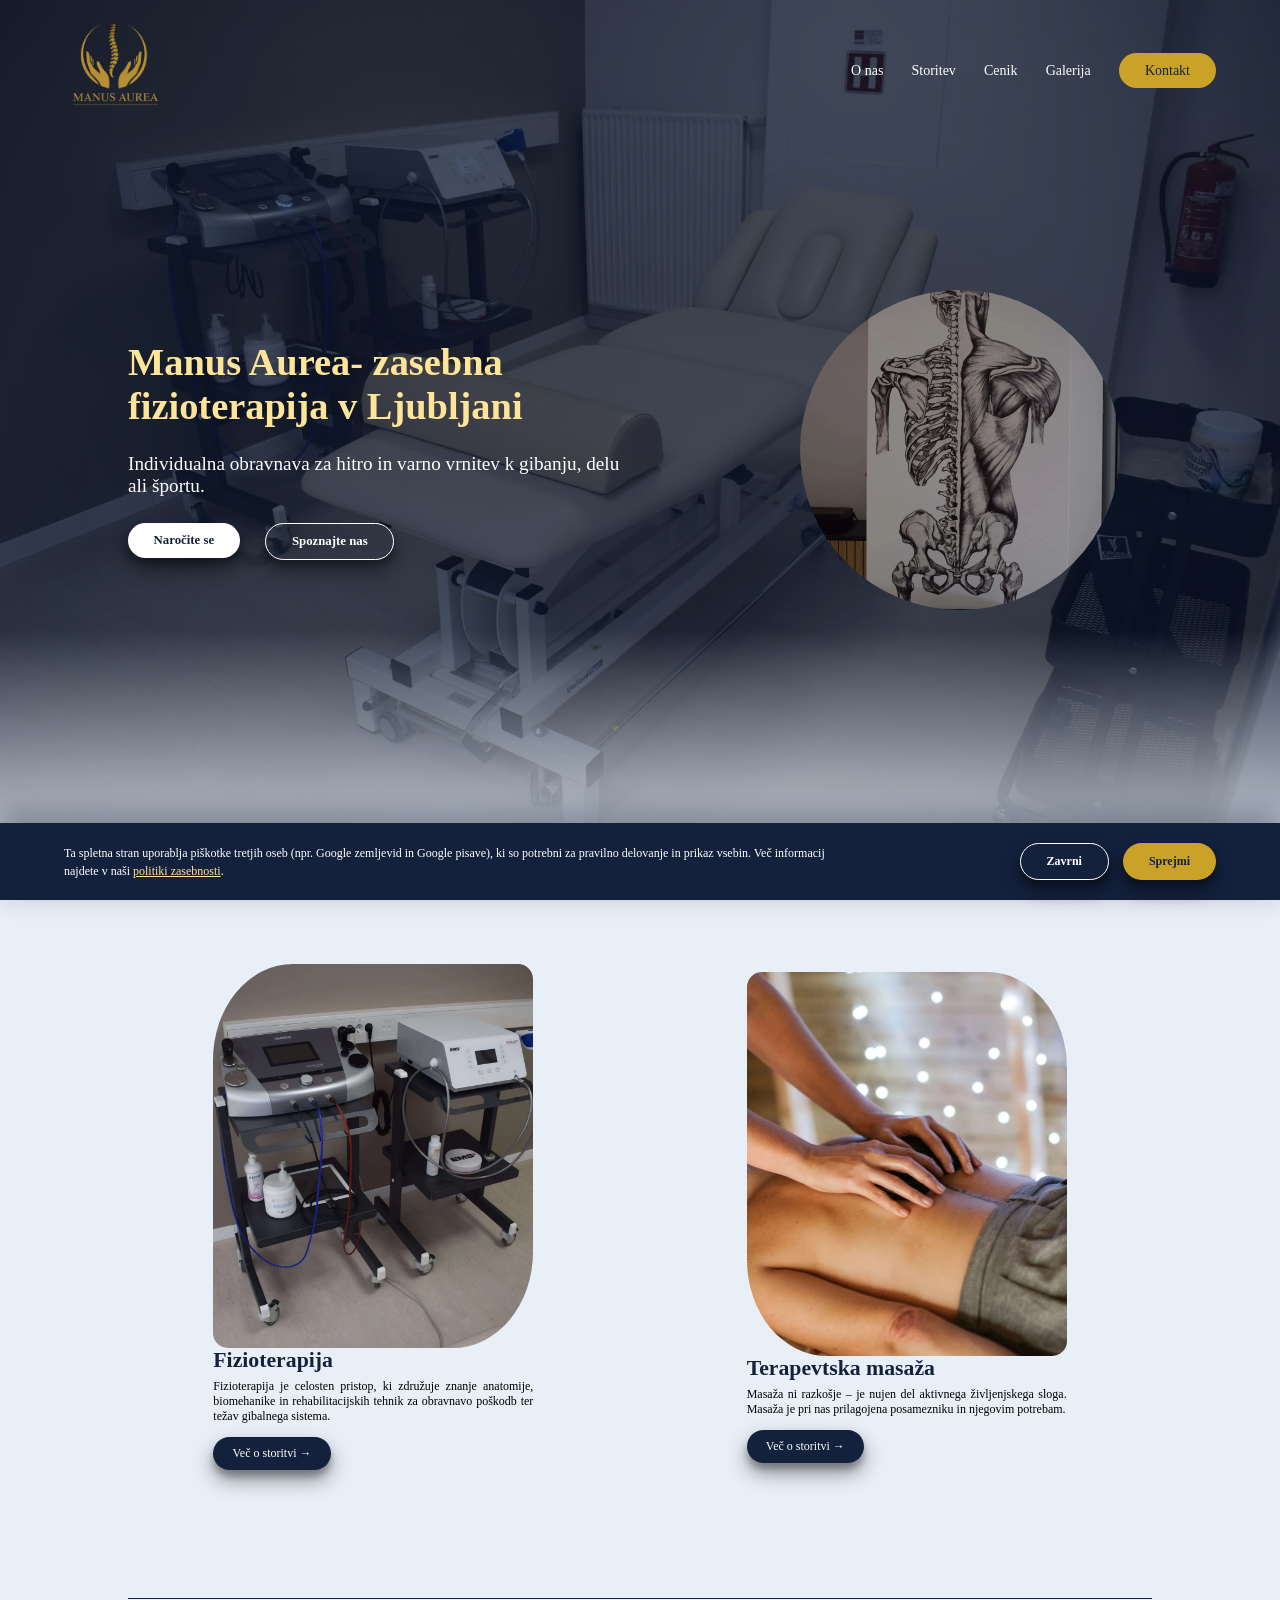
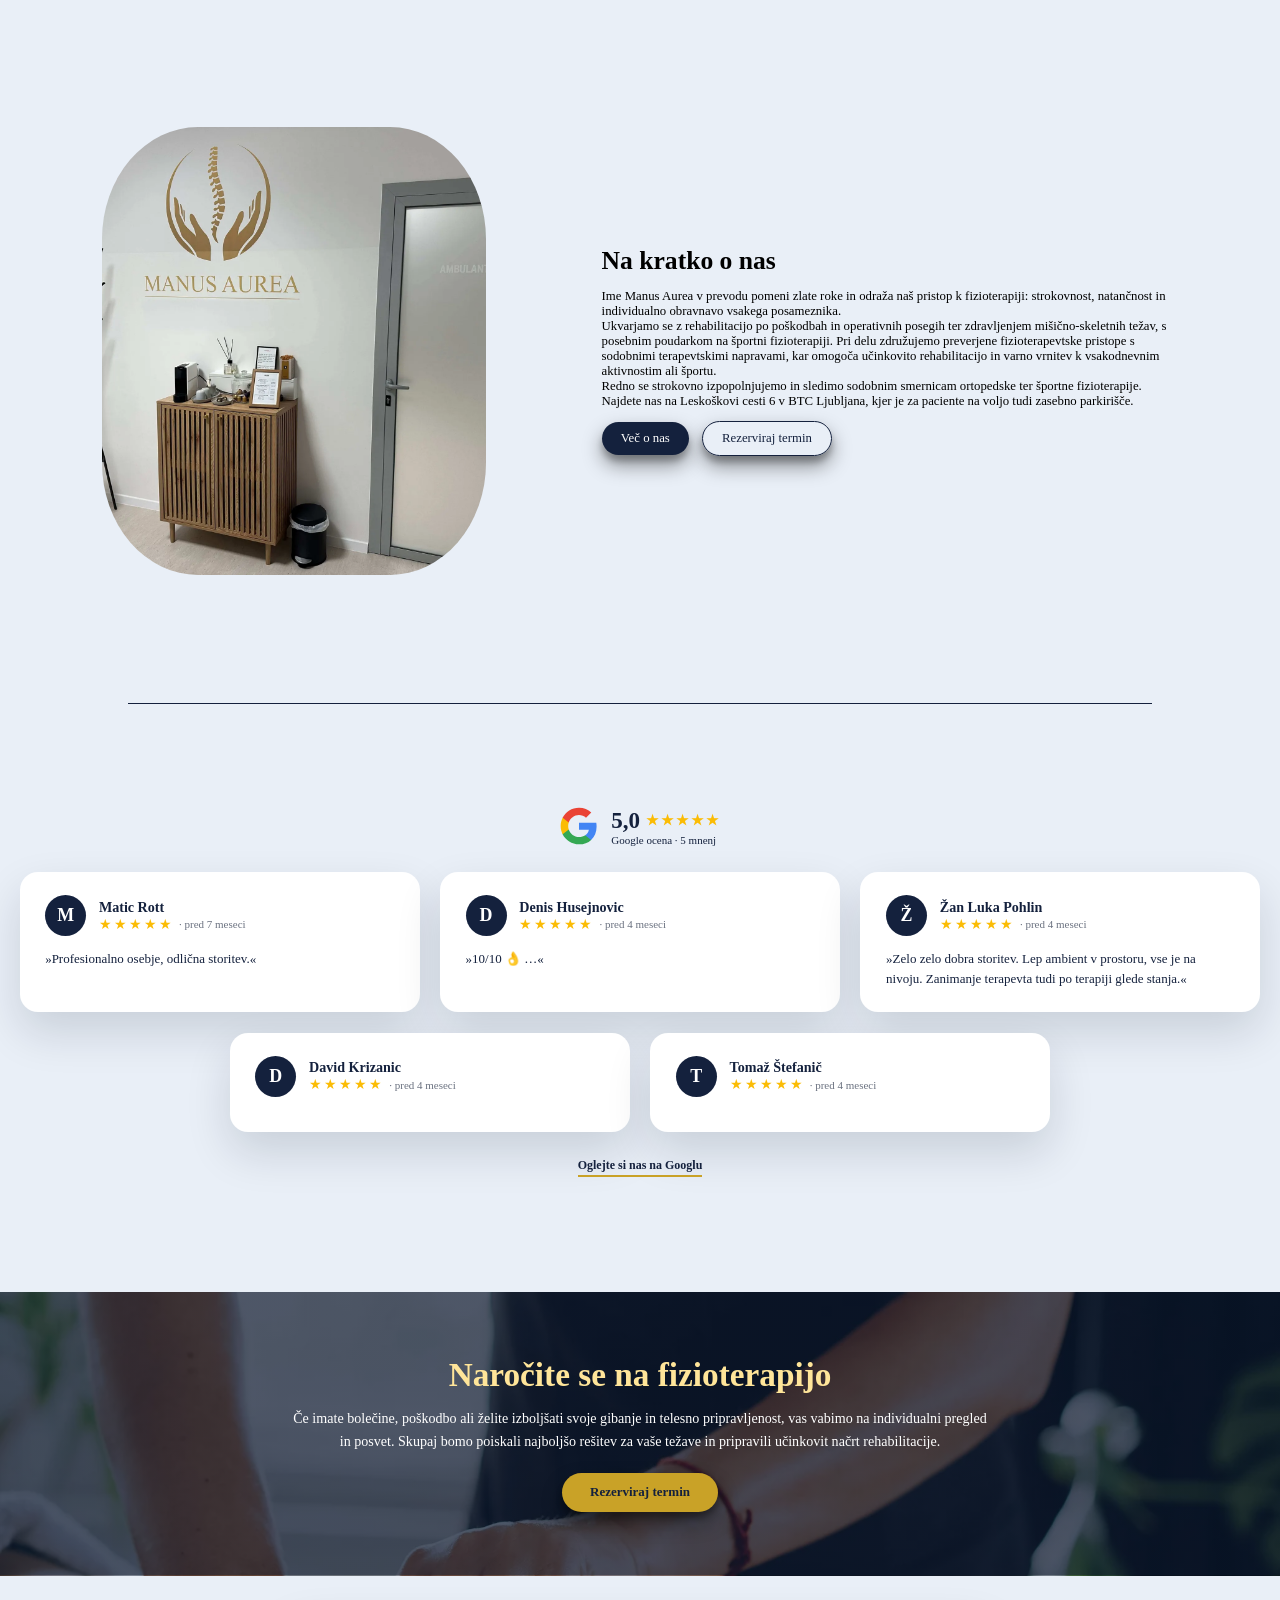
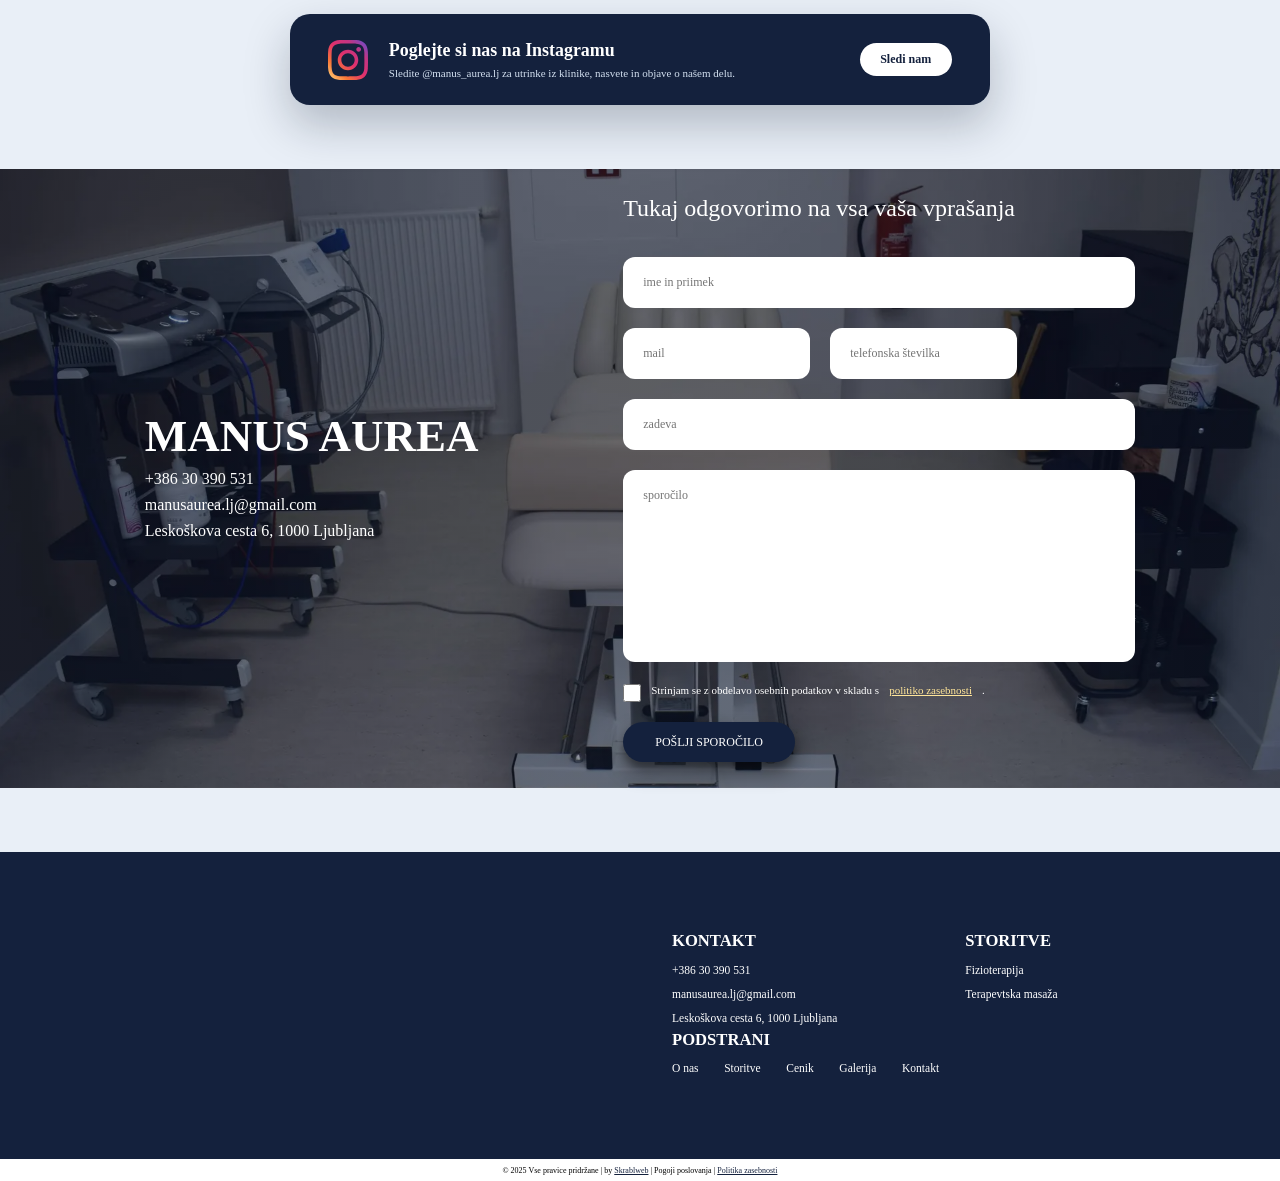
==== commit aec2725d: "Add two new Google reviews to homepage David Krizanic and Tomaž Štefanič, 5 stars each, no written t" ====
--- a/index.html
+++ b/index.html
@@ -24,8 +24,9 @@
 
 
 
-<link rel="preload" href="https://unpkg.com/boxicons@latest/css/boxicons.min.css" as="style" onload="this.onload=null;this.rel='stylesheet'">
-<noscript><link rel="stylesheet" href="https://unpkg.com/boxicons@latest/css/boxicons.min.css"></noscript>
+<link rel="preconnect" href="https://unpkg.com">
+<link rel="preload" href="https://unpkg.com/boxicons@2.1.4/css/boxicons.min.css" as="style" onload="this.onload=null;this.rel='stylesheet'">
+<noscript><link rel="stylesheet" href="https://unpkg.com/boxicons@2.1.4/css/boxicons.min.css"></noscript>
 
     <link rel="icon" type="image/png" href="index/ChatGPT_Image_Nov_10__2025__01_21_36_PM-removebg-preview.webp">
     <link rel="stylesheet" href="style.css">
@@ -242,7 +243,7 @@
                     </svg>
                     <div class="google-povzetek-info">
                         <div class="google-povzetek-ocena">5,0 <span class="google-zvezdice">★★★★★</span></div>
-                        <p>Google ocena · 3 mnenja</p>
+                        <p>Google ocena · 5 mnenj</p>
                     </div>
                 </div>
 
@@ -287,6 +288,32 @@
                             </div>
                         </div>
                         <p class="google-review-text">»Zelo zelo dobra storitev. Lep ambient v prostoru, vse je na nivoju. Zanimanje terapevta tudi po terapiji glede stanja.«</p>
+                    </div>
+
+                    <div class="google-review-card">
+                        <div class="google-review-header">
+                            <div class="google-avatar">D</div>
+                            <div class="google-review-info">
+                                <h3>David Krizanic</h3>
+                                <div class="google-review-meta">
+                                    <span class="google-zvezdice">★★★★★</span>
+                                    <span>· <span class="google-review-datum" data-datum="2026-08-04">danes</span></span>
+                                </div>
+                            </div>
+                        </div>
+                    </div>
+
+                    <div class="google-review-card">
+                        <div class="google-review-header">
+                            <div class="google-avatar">T</div>
+                            <div class="google-review-info">
+                                <h3>Tomaž Štefanič</h3>
+                                <div class="google-review-meta">
+                                    <span class="google-zvezdice">★★★★★</span>
+                                    <span>· <span class="google-review-datum" data-datum="2026-08-04">danes</span></span>
+                                </div>
+                            </div>
+                        </div>
                     </div>
                 </div>
 
--- a/style.css
+++ b/style.css
@@ -1555,7 +1555,7 @@
 
 .noga a{
     font-size: clamp(10px, .9vw, 50px);
-    display: inline-block;
+    display: block;
     padding: 6px 0;
 }
 .noga h2{
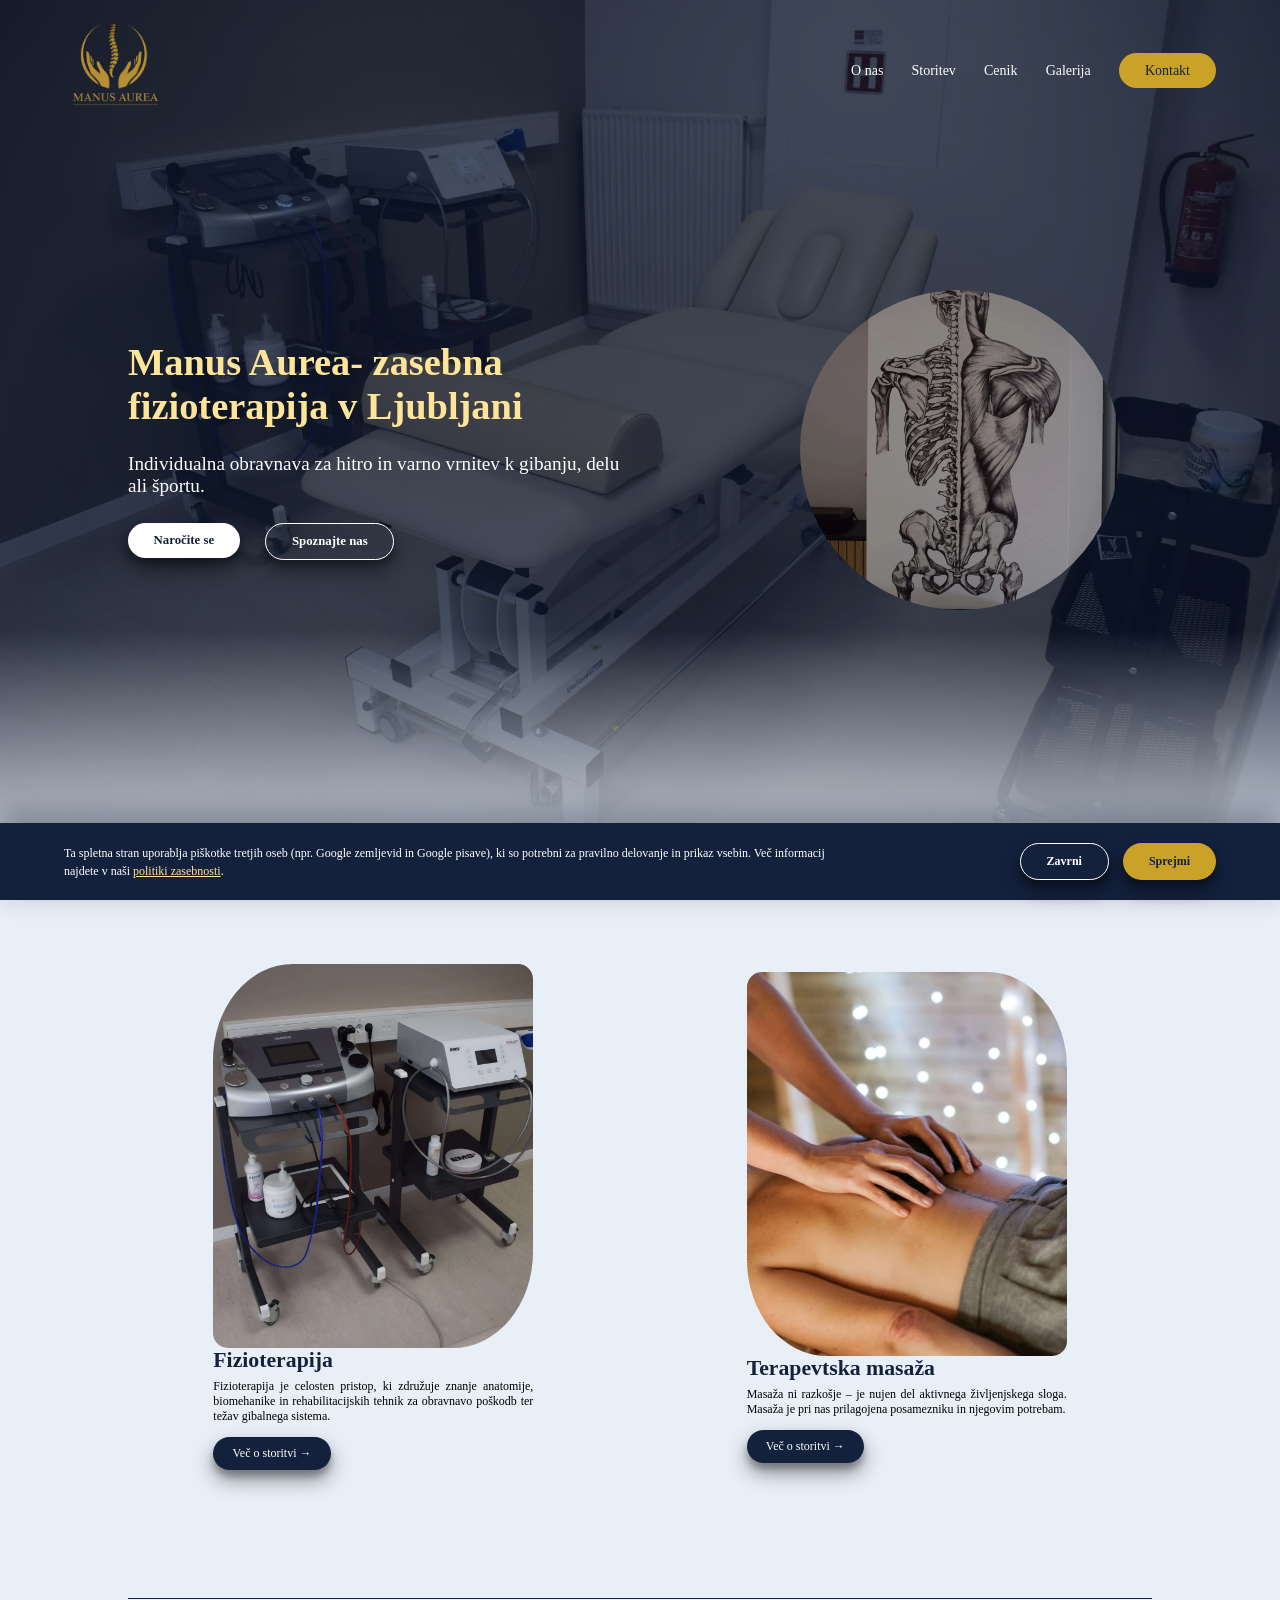
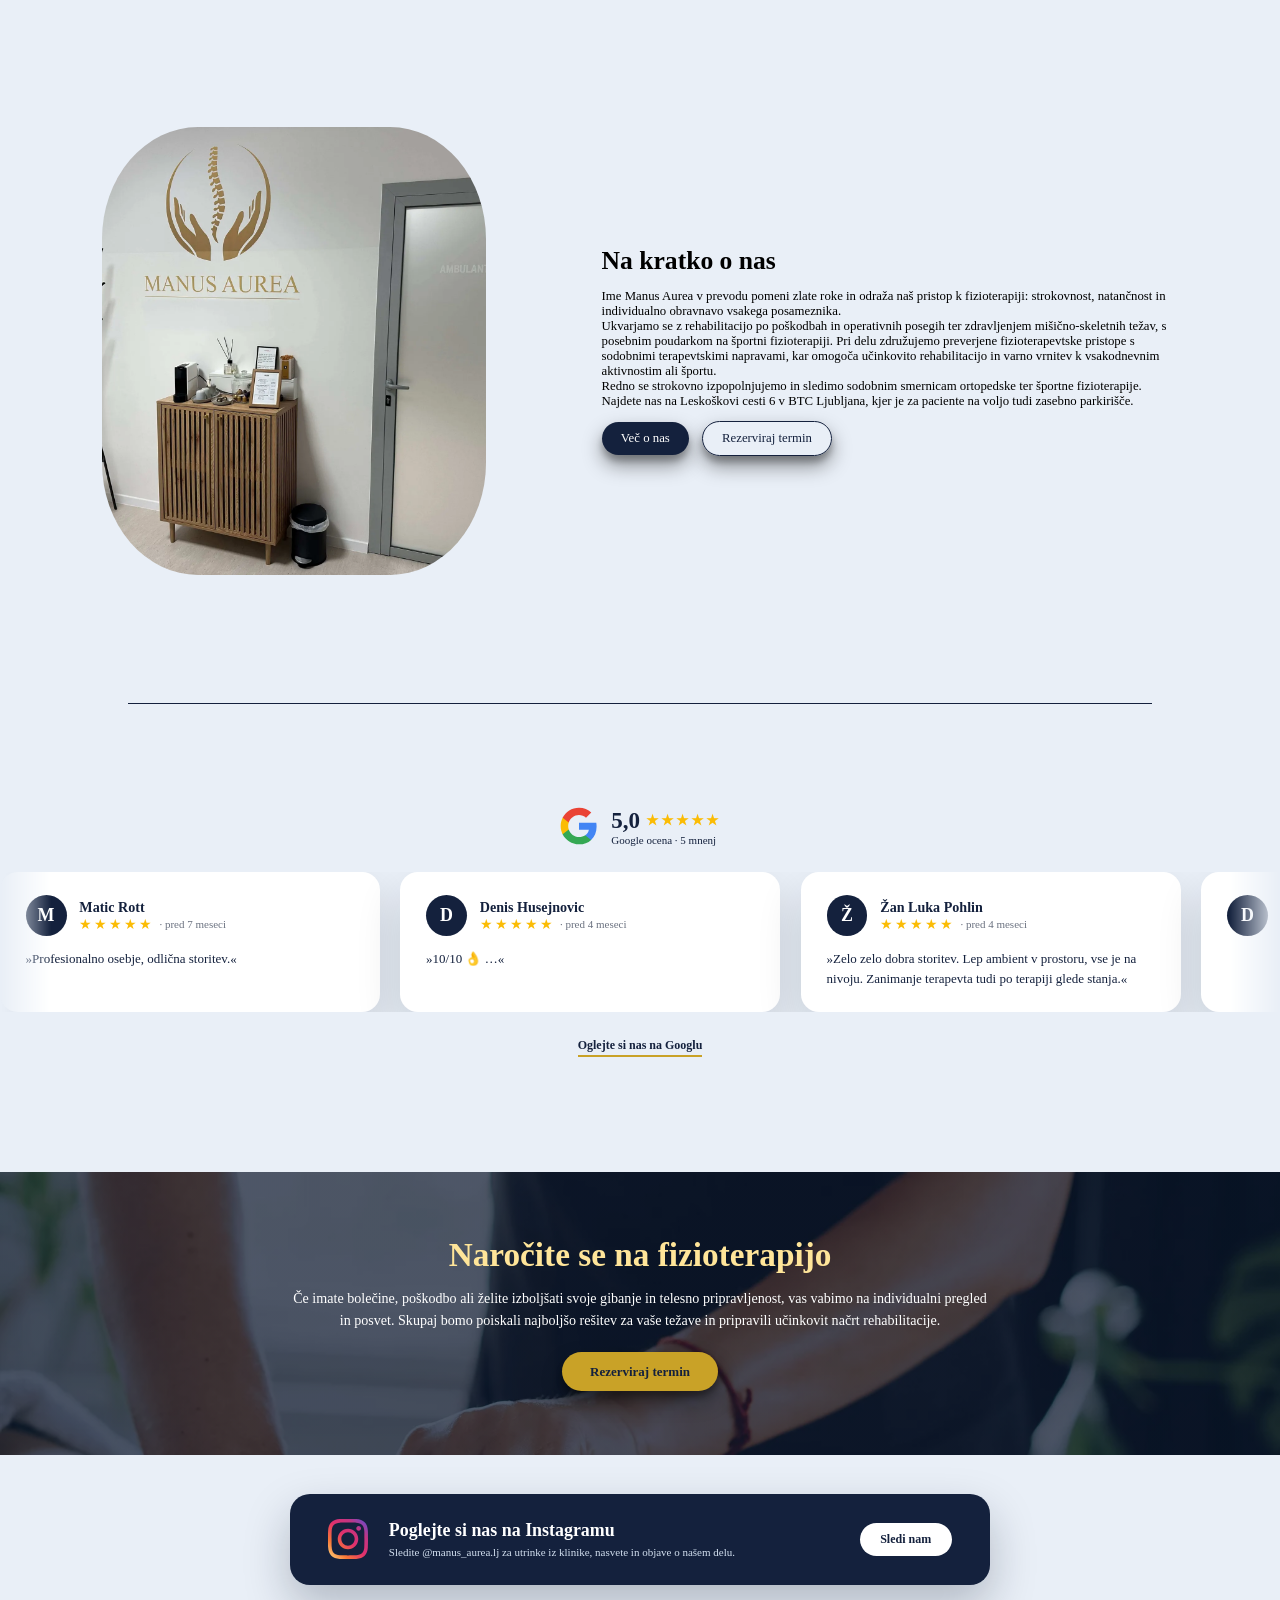
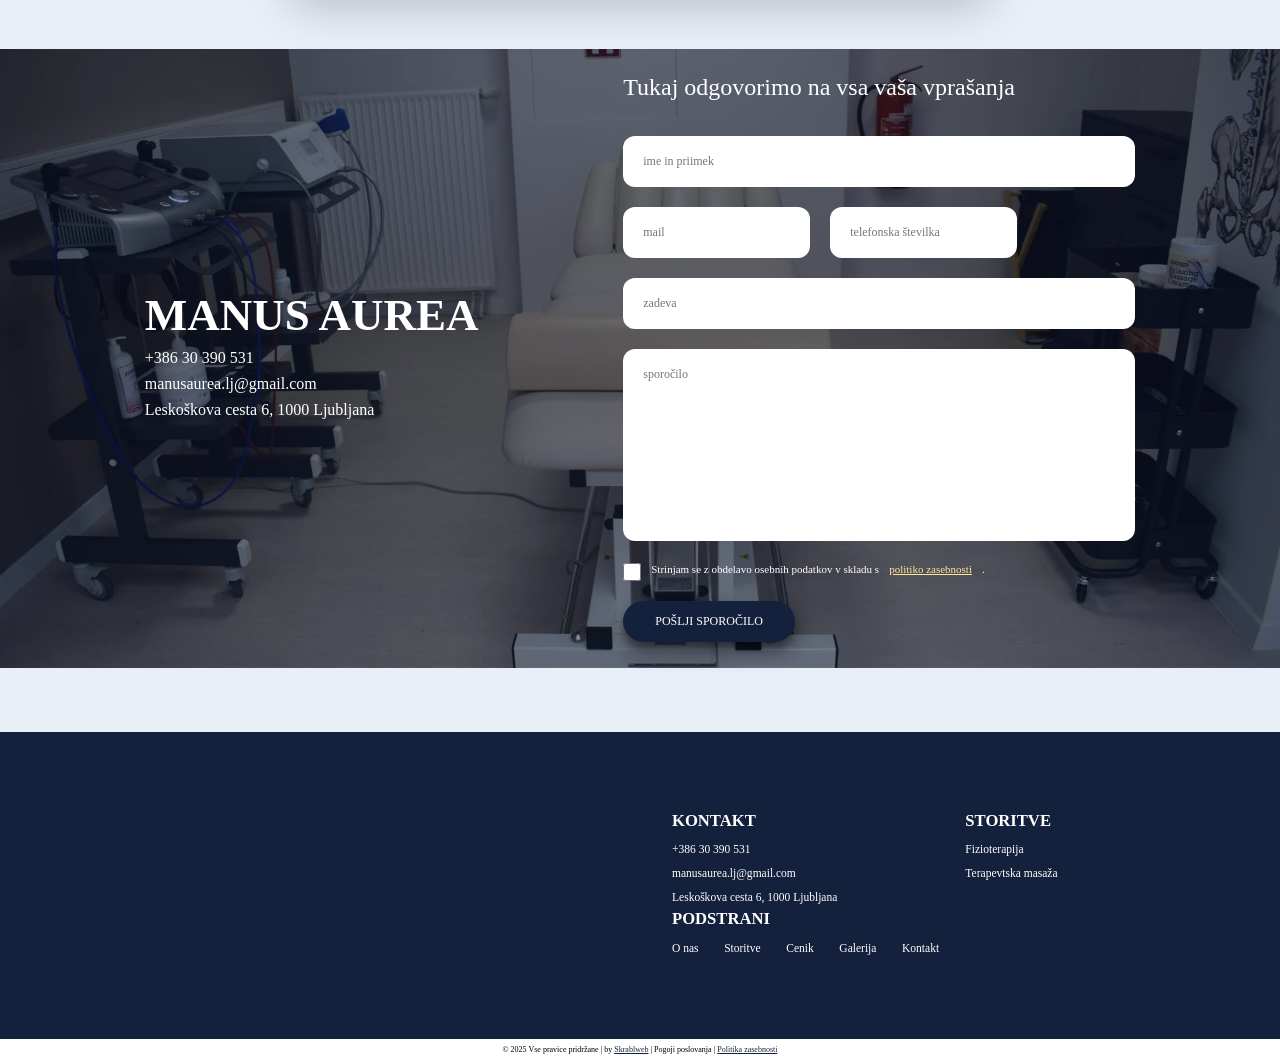
==== commit eb162d6f: "Add continuous auto-scrolling marquee to Google reviews Reviews now scroll continuously to the left " ====
--- a/index.html
+++ b/index.html
@@ -247,6 +247,7 @@
                     </div>
                 </div>
 
+                <div class="google-review-track-wrap">
                 <div class="google-review-seznam">
                     <div class="google-review-card">
                         <div class="google-review-header">
@@ -315,6 +316,75 @@
                             </div>
                         </div>
                     </div>
+
+                    <div class="google-review-card" aria-hidden="true">
+                        <div class="google-review-header">
+                            <div class="google-avatar">M</div>
+                            <div class="google-review-info">
+                                <h3>Matic Rott</h3>
+                                <div class="google-review-meta">
+                                    <span class="google-zvezdice">★★★★★</span>
+                                    <span>· <span class="google-review-datum" data-datum="2026-04-23">pred 3 meseci</span></span>
+                                </div>
+                            </div>
+                        </div>
+                        <p class="google-review-text">»Profesionalno osebje, odlična storitev.«</p>
+                    </div>
+
+                    <div class="google-review-card" aria-hidden="true">
+                        <div class="google-review-header">
+                            <div class="google-avatar">D</div>
+                            <div class="google-review-info">
+                                <h3>Denis Husejnovic</h3>
+                                <div class="google-review-meta">
+                                    <span class="google-zvezdice">★★★★★</span>
+                                    <span>· <span class="google-review-datum" data-datum="2026-07-23">pred 1 dnem</span></span>
+                                </div>
+                            </div>
+                        </div>
+                        <p class="google-review-text">»10/10 👌 …«</p>
+                    </div>
+
+                    <div class="google-review-card" aria-hidden="true">
+                        <div class="google-review-header">
+                            <div class="google-avatar">Ž</div>
+                            <div class="google-review-info">
+                                <h3>Žan Luka Pohlin</h3>
+                                <div class="google-review-meta">
+                                    <span class="google-zvezdice">★★★★★</span>
+                                    <span>· <span class="google-review-datum" data-datum="2026-07-24">danes</span></span>
+                                </div>
+                            </div>
+                        </div>
+                        <p class="google-review-text">»Zelo zelo dobra storitev. Lep ambient v prostoru, vse je na nivoju. Zanimanje terapevta tudi po terapiji glede stanja.«</p>
+                    </div>
+
+                    <div class="google-review-card" aria-hidden="true">
+                        <div class="google-review-header">
+                            <div class="google-avatar">D</div>
+                            <div class="google-review-info">
+                                <h3>David Krizanic</h3>
+                                <div class="google-review-meta">
+                                    <span class="google-zvezdice">★★★★★</span>
+                                    <span>· <span class="google-review-datum" data-datum="2026-08-04">danes</span></span>
+                                </div>
+                            </div>
+                        </div>
+                    </div>
+
+                    <div class="google-review-card" aria-hidden="true">
+                        <div class="google-review-header">
+                            <div class="google-avatar">T</div>
+                            <div class="google-review-info">
+                                <h3>Tomaž Štefanič</h3>
+                                <div class="google-review-meta">
+                                    <span class="google-zvezdice">★★★★★</span>
+                                    <span>· <span class="google-review-datum" data-datum="2026-08-04">danes</span></span>
+                                </div>
+                            </div>
+                        </div>
+                    </div>
+                </div>
                 </div>
 
                 <a class="google-cta" href="https://maps.app.goo.gl/hDwSNDjEZS4Hbdh98" target="_blank" rel="noopener">Oglejte si nas na Googlu</a>
--- a/style.css
+++ b/style.css
@@ -924,16 +924,39 @@
     font-size: clamp(14px, 1.1vw, 20px);
 }
 
+.google-review-track-wrap {
+    width: 100%;
+    overflow: hidden;
+    -webkit-mask-image: linear-gradient(to right, transparent, #000 4%, #000 96%, transparent);
+    mask-image: linear-gradient(to right, transparent, #000 4%, #000 96%, transparent);
+}
+
 .google-review-seznam {
-    width: 100%;
-    display: flex;
-    flex-wrap: wrap;
-    justify-content: center;
+    width: max-content;
+    display: flex;
+    flex-wrap: nowrap;
     gap: 1.6vw;
+    animation: google-review-marquee 40s linear infinite;
+}
+
+.google-review-track-wrap:hover .google-review-seznam {
+    animation-play-state: paused;
+}
+
+@keyframes google-review-marquee {
+    from { transform: translateX(0); }
+    to { transform: translateX(-50%); }
+}
+
+@media (prefers-reduced-motion: reduce) {
+    .google-review-seznam {
+        animation: none;
+    }
 }
 
 .google-review-card {
-    width: min(90%, 400px);
+    width: min(85vw, 380px);
+    flex: 0 0 auto;
     background: #ffffff;
     border-radius: 18px;
     padding: 1.8vw 2vw;
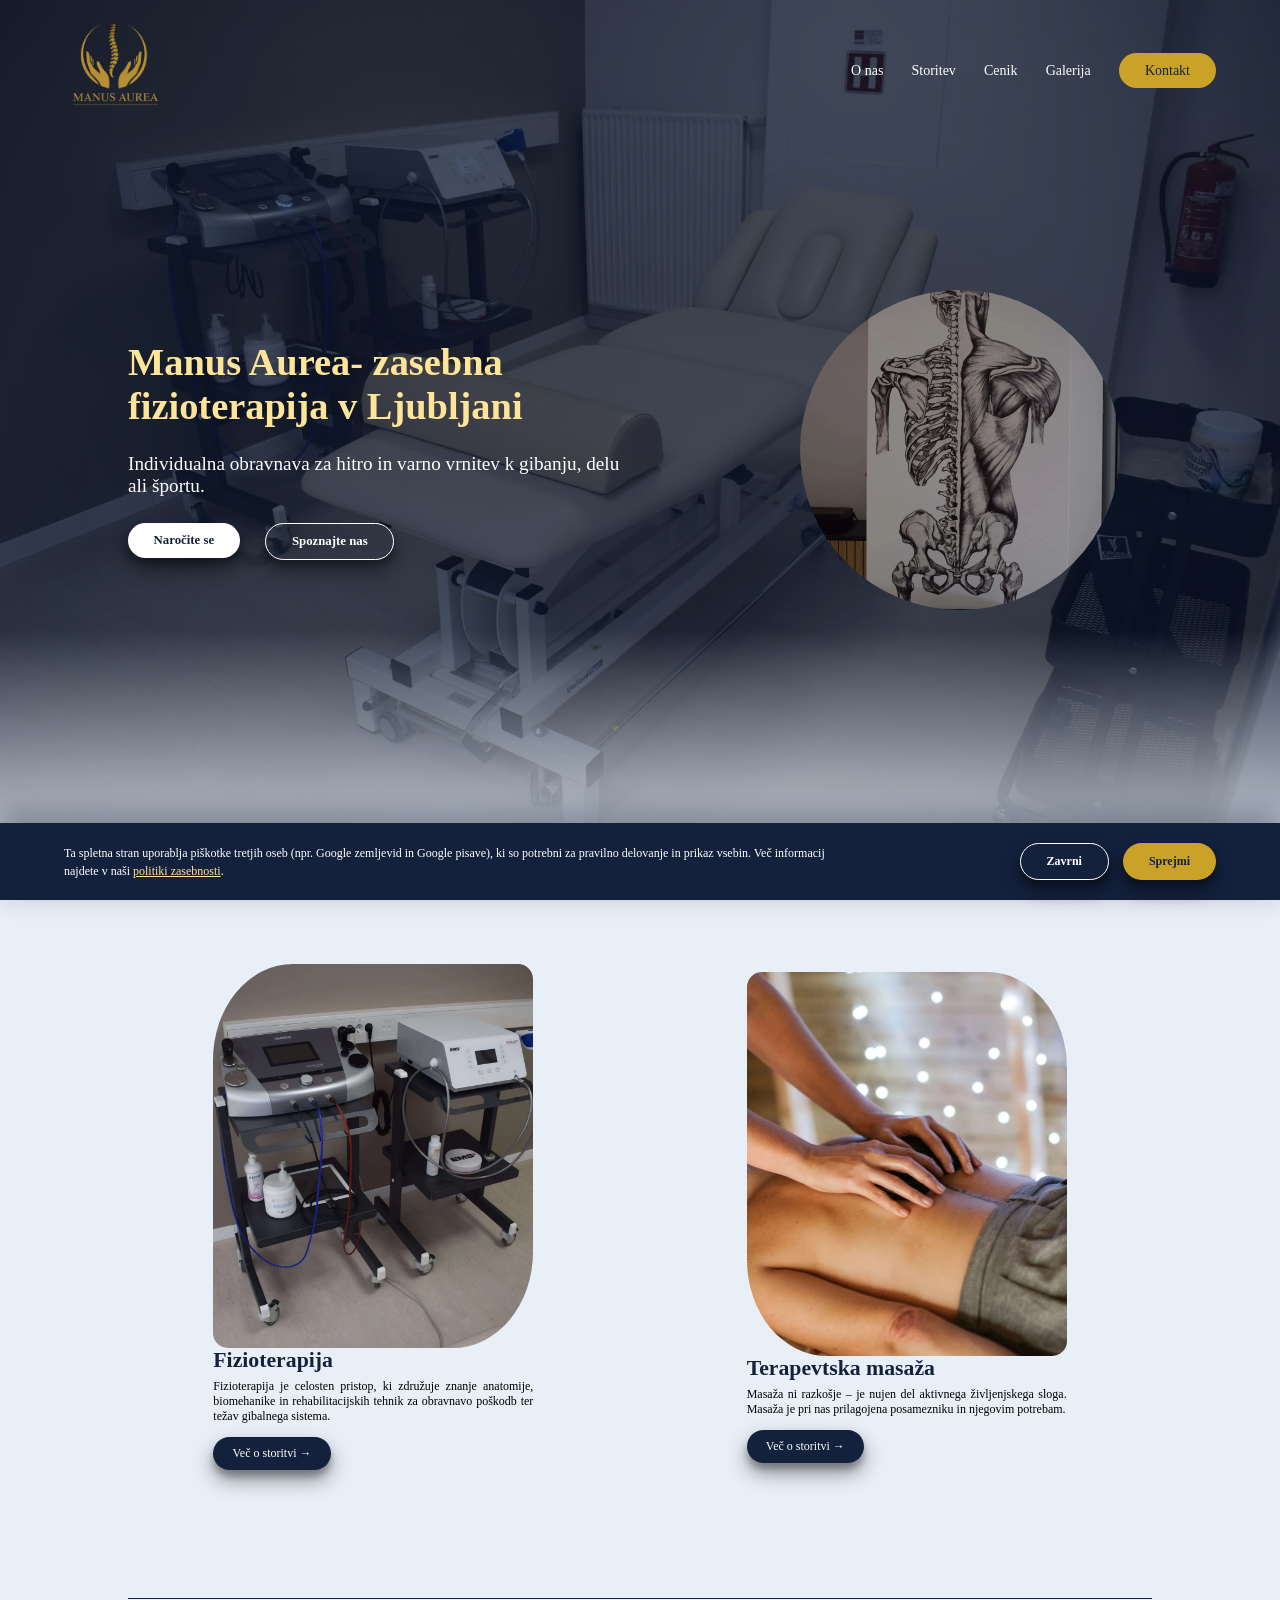
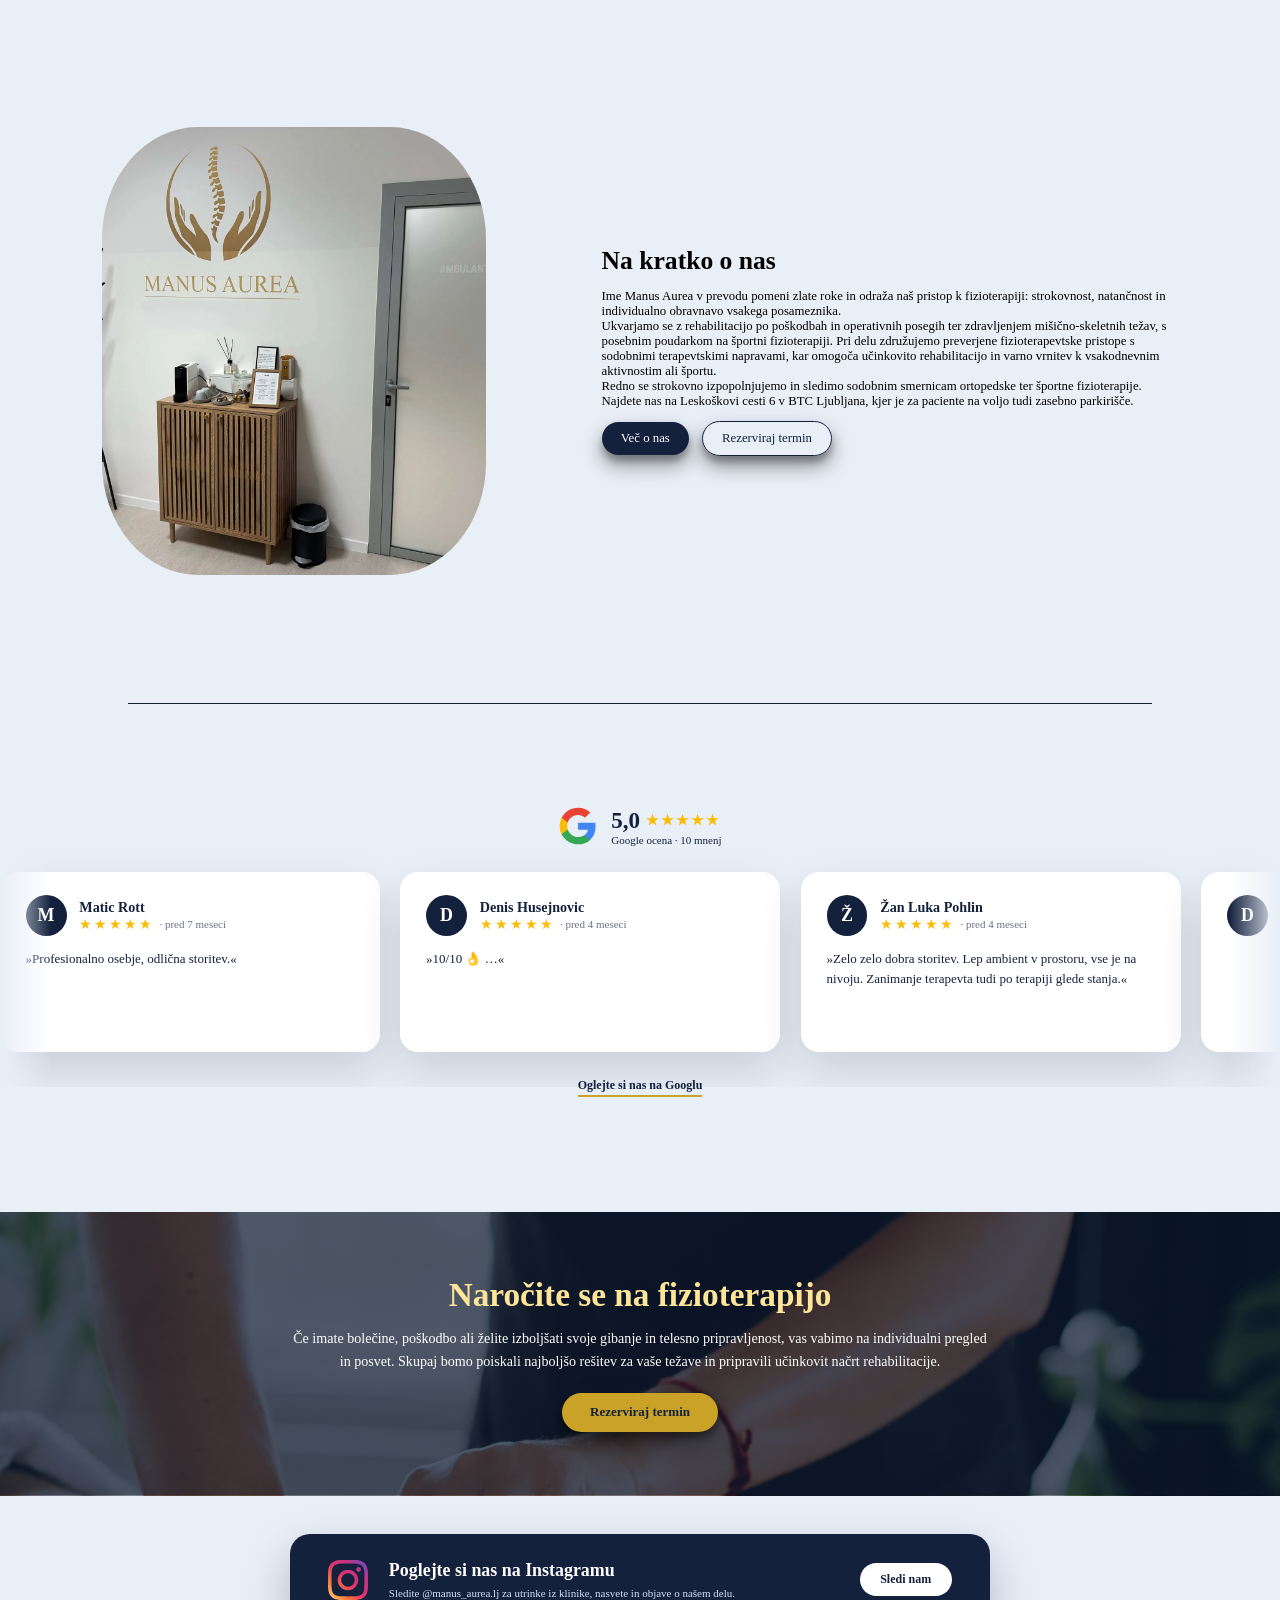
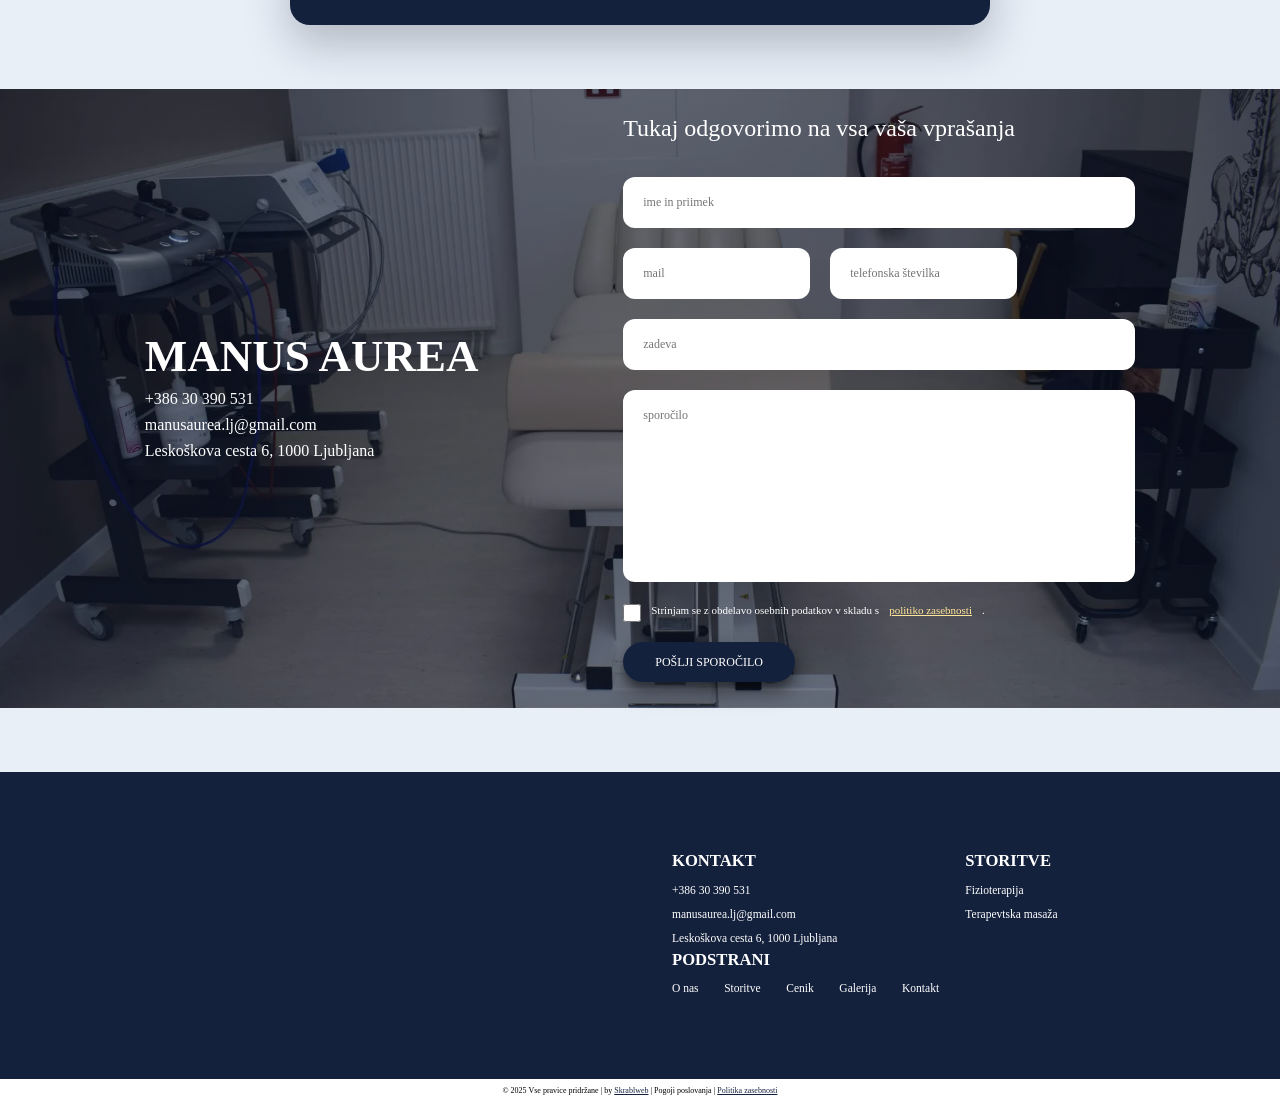
==== commit ef02cc02: "Add five new Google reviews and Tomaž Štefanič's review text Adds Jani Novljan, Lana Pugelj, Vik Zak" ====
--- a/index.html
+++ b/index.html
@@ -243,7 +243,7 @@
                     </svg>
                     <div class="google-povzetek-info">
                         <div class="google-povzetek-ocena">5,0 <span class="google-zvezdice">★★★★★</span></div>
-                        <p>Google ocena · 5 mnenj</p>
+                        <p>Google ocena · 10 mnenj</p>
                     </div>
                 </div>
 
@@ -311,6 +311,130 @@
                                 <h3>Tomaž Štefanič</h3>
                                 <div class="google-review-meta">
                                     <span class="google-zvezdice">★★★★★</span>
+                                    <span>· <span class="google-review-datum" data-datum="2026-08-04">pred 2 dnevi</span></span>
+                                </div>
+                            </div>
+                        </div>
+                        <p class="google-review-text">»Odlična izkušnja! Strokoven in individualen pristop, natančna razlaga težave ter učinkovita terapija. Prijetno okolje, profesionalnost in resnična skrb za pacienta. Toplo priporočam vsem, ki iščejo kakovostno fizioterapijo.«</p>
+                    </div>
+
+                    <div class="google-review-card">
+                        <div class="google-review-header">
+                            <div class="google-avatar">J</div>
+                            <div class="google-review-info">
+                                <h3>Jani Novljan</h3>
+                                <div class="google-review-meta">
+                                    <span class="google-zvezdice">★★★★★</span>
+                                    <span>· <span class="google-review-datum" data-datum="2026-08-06">danes</span></span>
+                                </div>
+                            </div>
+                        </div>
+                        <p class="google-review-text">»Najboljša fizioterapija. Profesionalni, časovno prilagodljivi in na splošno top. Priporočam.«</p>
+                    </div>
+
+                    <div class="google-review-card">
+                        <div class="google-review-header">
+                            <div class="google-avatar">L</div>
+                            <div class="google-review-info">
+                                <h3>Lana Pugelj</h3>
+                                <div class="google-review-meta">
+                                    <span class="google-zvezdice">★★★★★</span>
+                                    <span>· <span class="google-review-datum" data-datum="2026-08-06">danes</span></span>
+                                </div>
+                            </div>
+                        </div>
+                    </div>
+
+                    <div class="google-review-card">
+                        <div class="google-review-header">
+                            <div class="google-avatar">V</div>
+                            <div class="google-review-info">
+                                <h3>Vik Zakovšek</h3>
+                                <div class="google-review-meta">
+                                    <span class="google-zvezdice">★★★★★</span>
+                                    <span>· <span class="google-review-datum" data-datum="2026-08-06">danes</span></span>
+                                </div>
+                            </div>
+                        </div>
+                        <p class="google-review-text">»Zelo pozitivna izkušnja. Izjemno prijazna, strokovna in si res vzameta čas za vsakega posameznika. Fizioterapevta sta zelo usposobljena, vse jasno razložita in zdravljenje prilagodita tvojim težavam. Mojo težavo s kalcinacijo na obeh ramah …«</p>
+                    </div>
+
+                    <div class="google-review-card">
+                        <div class="google-review-header">
+                            <div class="google-avatar">K</div>
+                            <div class="google-review-info">
+                                <h3>Katarina Kesić</h3>
+                                <div class="google-review-meta">
+                                    <span class="google-zvezdice">★★★★★</span>
+                                    <span>· <span class="google-review-datum" data-datum="2026-08-06">danes</span></span>
+                                </div>
+                            </div>
+                        </div>
+                        <p class="google-review-text">»Zelo strokovni. Dobra izkušnja z fizioterapijo pri njih.«</p>
+                    </div>
+
+                    <div class="google-review-card">
+                        <div class="google-review-header">
+                            <div class="google-avatar">E</div>
+                            <div class="google-review-info">
+                                <h3>Ema Zvan</h3>
+                                <div class="google-review-meta">
+                                    <span class="google-zvezdice">★★★★★</span>
+                                    <span>· <span class="google-review-datum" data-datum="2026-08-06">danes</span></span>
+                                </div>
+                            </div>
+                        </div>
+                    </div>
+
+                    <div class="google-review-card" aria-hidden="true">
+                        <div class="google-review-header">
+                            <div class="google-avatar">M</div>
+                            <div class="google-review-info">
+                                <h3>Matic Rott</h3>
+                                <div class="google-review-meta">
+                                    <span class="google-zvezdice">★★★★★</span>
+                                    <span>· <span class="google-review-datum" data-datum="2026-04-23">pred 3 meseci</span></span>
+                                </div>
+                            </div>
+                        </div>
+                        <p class="google-review-text">»Profesionalno osebje, odlična storitev.«</p>
+                    </div>
+
+                    <div class="google-review-card" aria-hidden="true">
+                        <div class="google-review-header">
+                            <div class="google-avatar">D</div>
+                            <div class="google-review-info">
+                                <h3>Denis Husejnovic</h3>
+                                <div class="google-review-meta">
+                                    <span class="google-zvezdice">★★★★★</span>
+                                    <span>· <span class="google-review-datum" data-datum="2026-07-23">pred 1 dnem</span></span>
+                                </div>
+                            </div>
+                        </div>
+                        <p class="google-review-text">»10/10 👌 …«</p>
+                    </div>
+
+                    <div class="google-review-card" aria-hidden="true">
+                        <div class="google-review-header">
+                            <div class="google-avatar">Ž</div>
+                            <div class="google-review-info">
+                                <h3>Žan Luka Pohlin</h3>
+                                <div class="google-review-meta">
+                                    <span class="google-zvezdice">★★★★★</span>
+                                    <span>· <span class="google-review-datum" data-datum="2026-07-24">danes</span></span>
+                                </div>
+                            </div>
+                        </div>
+                        <p class="google-review-text">»Zelo zelo dobra storitev. Lep ambient v prostoru, vse je na nivoju. Zanimanje terapevta tudi po terapiji glede stanja.«</p>
+                    </div>
+
+                    <div class="google-review-card" aria-hidden="true">
+                        <div class="google-review-header">
+                            <div class="google-avatar">D</div>
+                            <div class="google-review-info">
+                                <h3>David Krizanic</h3>
+                                <div class="google-review-meta">
+                                    <span class="google-zvezdice">★★★★★</span>
                                     <span>· <span class="google-review-datum" data-datum="2026-08-04">danes</span></span>
                                 </div>
                             </div>
@@ -319,67 +443,81 @@
 
                     <div class="google-review-card" aria-hidden="true">
                         <div class="google-review-header">
-                            <div class="google-avatar">M</div>
-                            <div class="google-review-info">
-                                <h3>Matic Rott</h3>
-                                <div class="google-review-meta">
-                                    <span class="google-zvezdice">★★★★★</span>
-                                    <span>· <span class="google-review-datum" data-datum="2026-04-23">pred 3 meseci</span></span>
-                                </div>
-                            </div>
-                        </div>
-                        <p class="google-review-text">»Profesionalno osebje, odlična storitev.«</p>
-                    </div>
-
-                    <div class="google-review-card" aria-hidden="true">
-                        <div class="google-review-header">
-                            <div class="google-avatar">D</div>
-                            <div class="google-review-info">
-                                <h3>Denis Husejnovic</h3>
-                                <div class="google-review-meta">
-                                    <span class="google-zvezdice">★★★★★</span>
-                                    <span>· <span class="google-review-datum" data-datum="2026-07-23">pred 1 dnem</span></span>
-                                </div>
-                            </div>
-                        </div>
-                        <p class="google-review-text">»10/10 👌 …«</p>
-                    </div>
-
-                    <div class="google-review-card" aria-hidden="true">
-                        <div class="google-review-header">
-                            <div class="google-avatar">Ž</div>
-                            <div class="google-review-info">
-                                <h3>Žan Luka Pohlin</h3>
-                                <div class="google-review-meta">
-                                    <span class="google-zvezdice">★★★★★</span>
-                                    <span>· <span class="google-review-datum" data-datum="2026-07-24">danes</span></span>
-                                </div>
-                            </div>
-                        </div>
-                        <p class="google-review-text">»Zelo zelo dobra storitev. Lep ambient v prostoru, vse je na nivoju. Zanimanje terapevta tudi po terapiji glede stanja.«</p>
-                    </div>
-
-                    <div class="google-review-card" aria-hidden="true">
-                        <div class="google-review-header">
-                            <div class="google-avatar">D</div>
-                            <div class="google-review-info">
-                                <h3>David Krizanic</h3>
-                                <div class="google-review-meta">
-                                    <span class="google-zvezdice">★★★★★</span>
-                                    <span>· <span class="google-review-datum" data-datum="2026-08-04">danes</span></span>
-                                </div>
-                            </div>
-                        </div>
-                    </div>
-
-                    <div class="google-review-card" aria-hidden="true">
-                        <div class="google-review-header">
                             <div class="google-avatar">T</div>
                             <div class="google-review-info">
                                 <h3>Tomaž Štefanič</h3>
                                 <div class="google-review-meta">
                                     <span class="google-zvezdice">★★★★★</span>
-                                    <span>· <span class="google-review-datum" data-datum="2026-08-04">danes</span></span>
+                                    <span>· <span class="google-review-datum" data-datum="2026-08-04">pred 2 dnevi</span></span>
+                                </div>
+                            </div>
+                        </div>
+                        <p class="google-review-text">»Odlična izkušnja! Strokoven in individualen pristop, natančna razlaga težave ter učinkovita terapija. Prijetno okolje, profesionalnost in resnična skrb za pacienta. Toplo priporočam vsem, ki iščejo kakovostno fizioterapijo.«</p>
+                    </div>
+
+                    <div class="google-review-card" aria-hidden="true">
+                        <div class="google-review-header">
+                            <div class="google-avatar">J</div>
+                            <div class="google-review-info">
+                                <h3>Jani Novljan</h3>
+                                <div class="google-review-meta">
+                                    <span class="google-zvezdice">★★★★★</span>
+                                    <span>· <span class="google-review-datum" data-datum="2026-08-06">danes</span></span>
+                                </div>
+                            </div>
+                        </div>
+                        <p class="google-review-text">»Najboljša fizioterapija. Profesionalni, časovno prilagodljivi in na splošno top. Priporočam.«</p>
+                    </div>
+
+                    <div class="google-review-card" aria-hidden="true">
+                        <div class="google-review-header">
+                            <div class="google-avatar">L</div>
+                            <div class="google-review-info">
+                                <h3>Lana Pugelj</h3>
+                                <div class="google-review-meta">
+                                    <span class="google-zvezdice">★★★★★</span>
+                                    <span>· <span class="google-review-datum" data-datum="2026-08-06">danes</span></span>
+                                </div>
+                            </div>
+                        </div>
+                    </div>
+
+                    <div class="google-review-card" aria-hidden="true">
+                        <div class="google-review-header">
+                            <div class="google-avatar">V</div>
+                            <div class="google-review-info">
+                                <h3>Vik Zakovšek</h3>
+                                <div class="google-review-meta">
+                                    <span class="google-zvezdice">★★★★★</span>
+                                    <span>· <span class="google-review-datum" data-datum="2026-08-06">danes</span></span>
+                                </div>
+                            </div>
+                        </div>
+                        <p class="google-review-text">»Zelo pozitivna izkušnja. Izjemno prijazna, strokovna in si res vzameta čas za vsakega posameznika. Fizioterapevta sta zelo usposobljena, vse jasno razložita in zdravljenje prilagodita tvojim težavam. Mojo težavo s kalcinacijo na obeh ramah …«</p>
+                    </div>
+
+                    <div class="google-review-card" aria-hidden="true">
+                        <div class="google-review-header">
+                            <div class="google-avatar">K</div>
+                            <div class="google-review-info">
+                                <h3>Katarina Kesić</h3>
+                                <div class="google-review-meta">
+                                    <span class="google-zvezdice">★★★★★</span>
+                                    <span>· <span class="google-review-datum" data-datum="2026-08-06">danes</span></span>
+                                </div>
+                            </div>
+                        </div>
+                        <p class="google-review-text">»Zelo strokovni. Dobra izkušnja z fizioterapijo pri njih.«</p>
+                    </div>
+
+                    <div class="google-review-card" aria-hidden="true">
+                        <div class="google-review-header">
+                            <div class="google-avatar">E</div>
+                            <div class="google-review-info">
+                                <h3>Ema Zvan</h3>
+                                <div class="google-review-meta">
+                                    <span class="google-zvezdice">★★★★★</span>
+                                    <span>· <span class="google-review-datum" data-datum="2026-08-06">danes</span></span>
                                 </div>
                             </div>
                         </div>
--- a/style.css
+++ b/style.css
@@ -873,6 +873,19 @@
     .text-ocene{
         width: 90%;
     }
+    .google-ocene{
+        gap: 20px;
+        margin: 24px auto 32px;
+    }
+    .google-povzetek{
+        gap: 8px;
+    }
+    .google-review-card{
+        padding: 18px 20px;
+    }
+    .google-review-seznam{
+        gap: 16px;
+    }
 }
 
 
@@ -927,6 +940,8 @@
 .google-review-track-wrap {
     width: 100%;
     overflow: hidden;
+    padding: 35px 0;
+    margin: -35px 0;
     -webkit-mask-image: linear-gradient(to right, transparent, #000 4%, #000 96%, transparent);
     mask-image: linear-gradient(to right, transparent, #000 4%, #000 96%, transparent);
 }
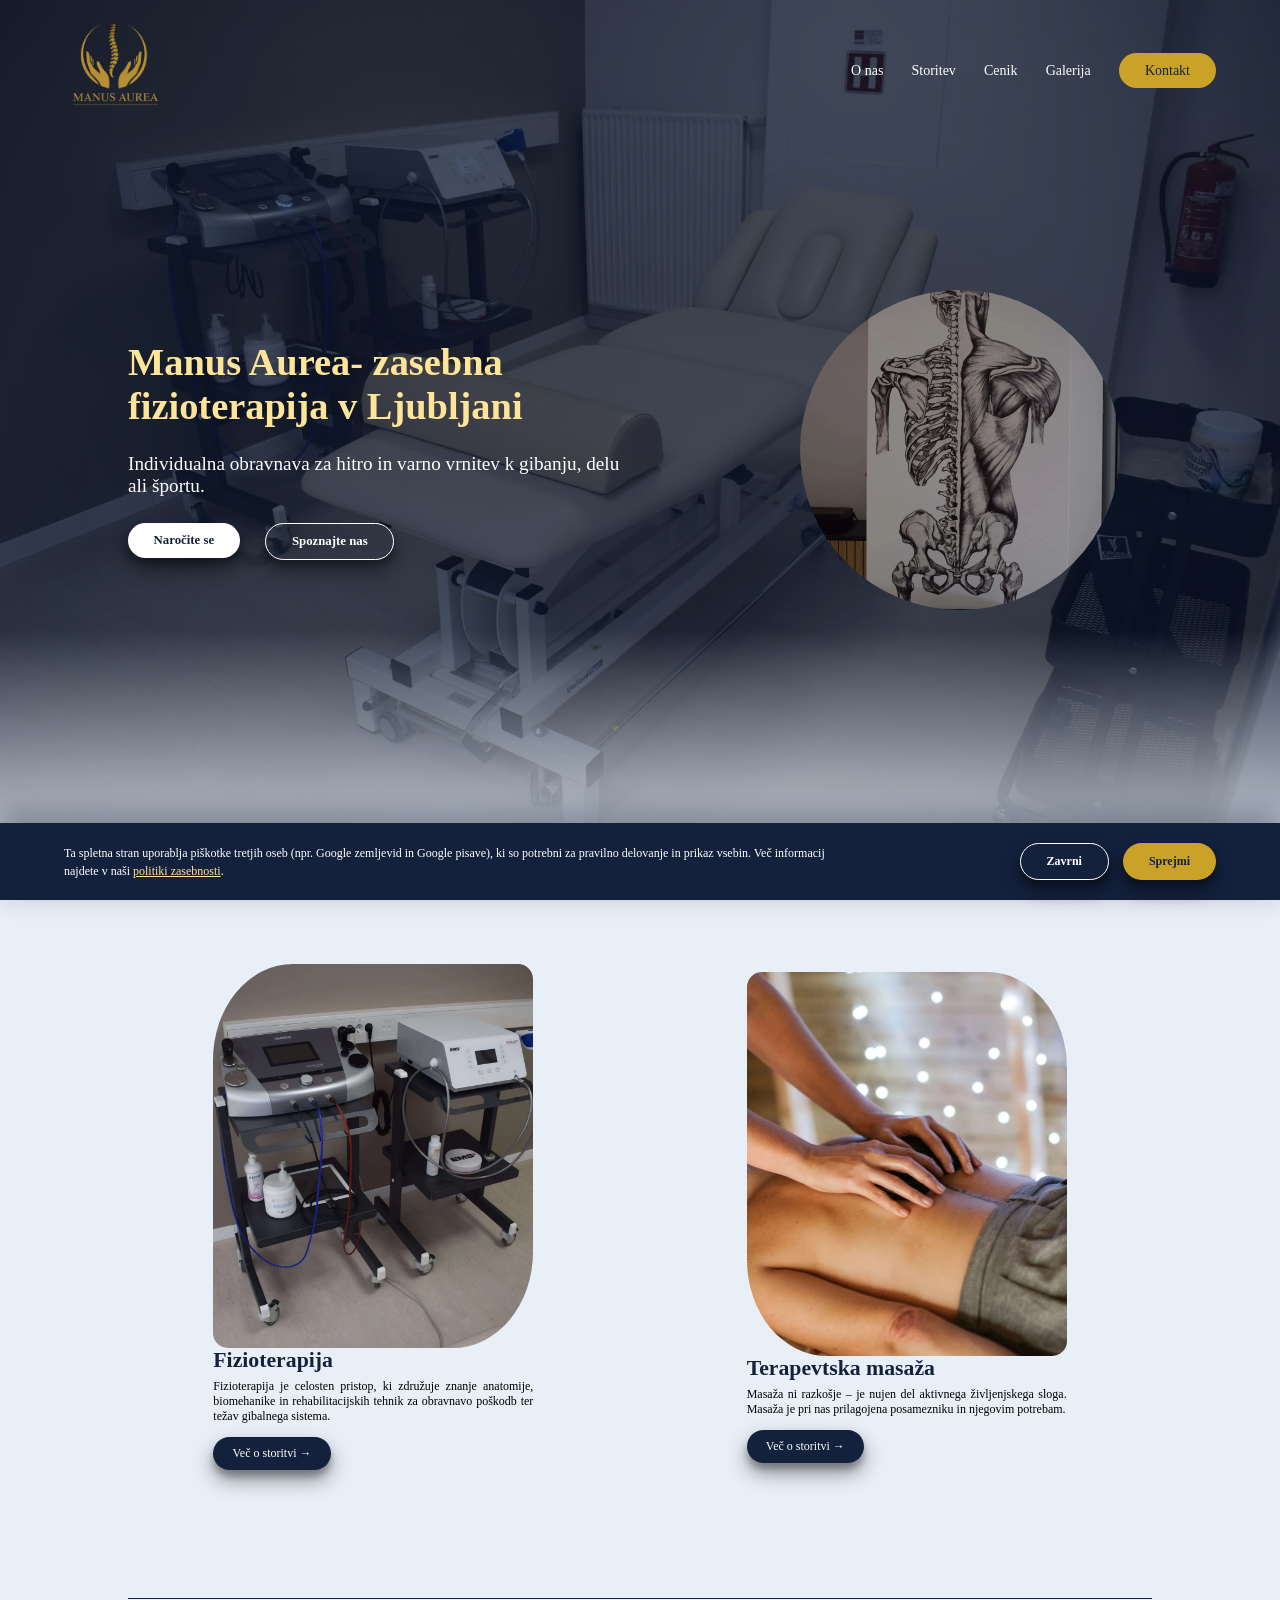
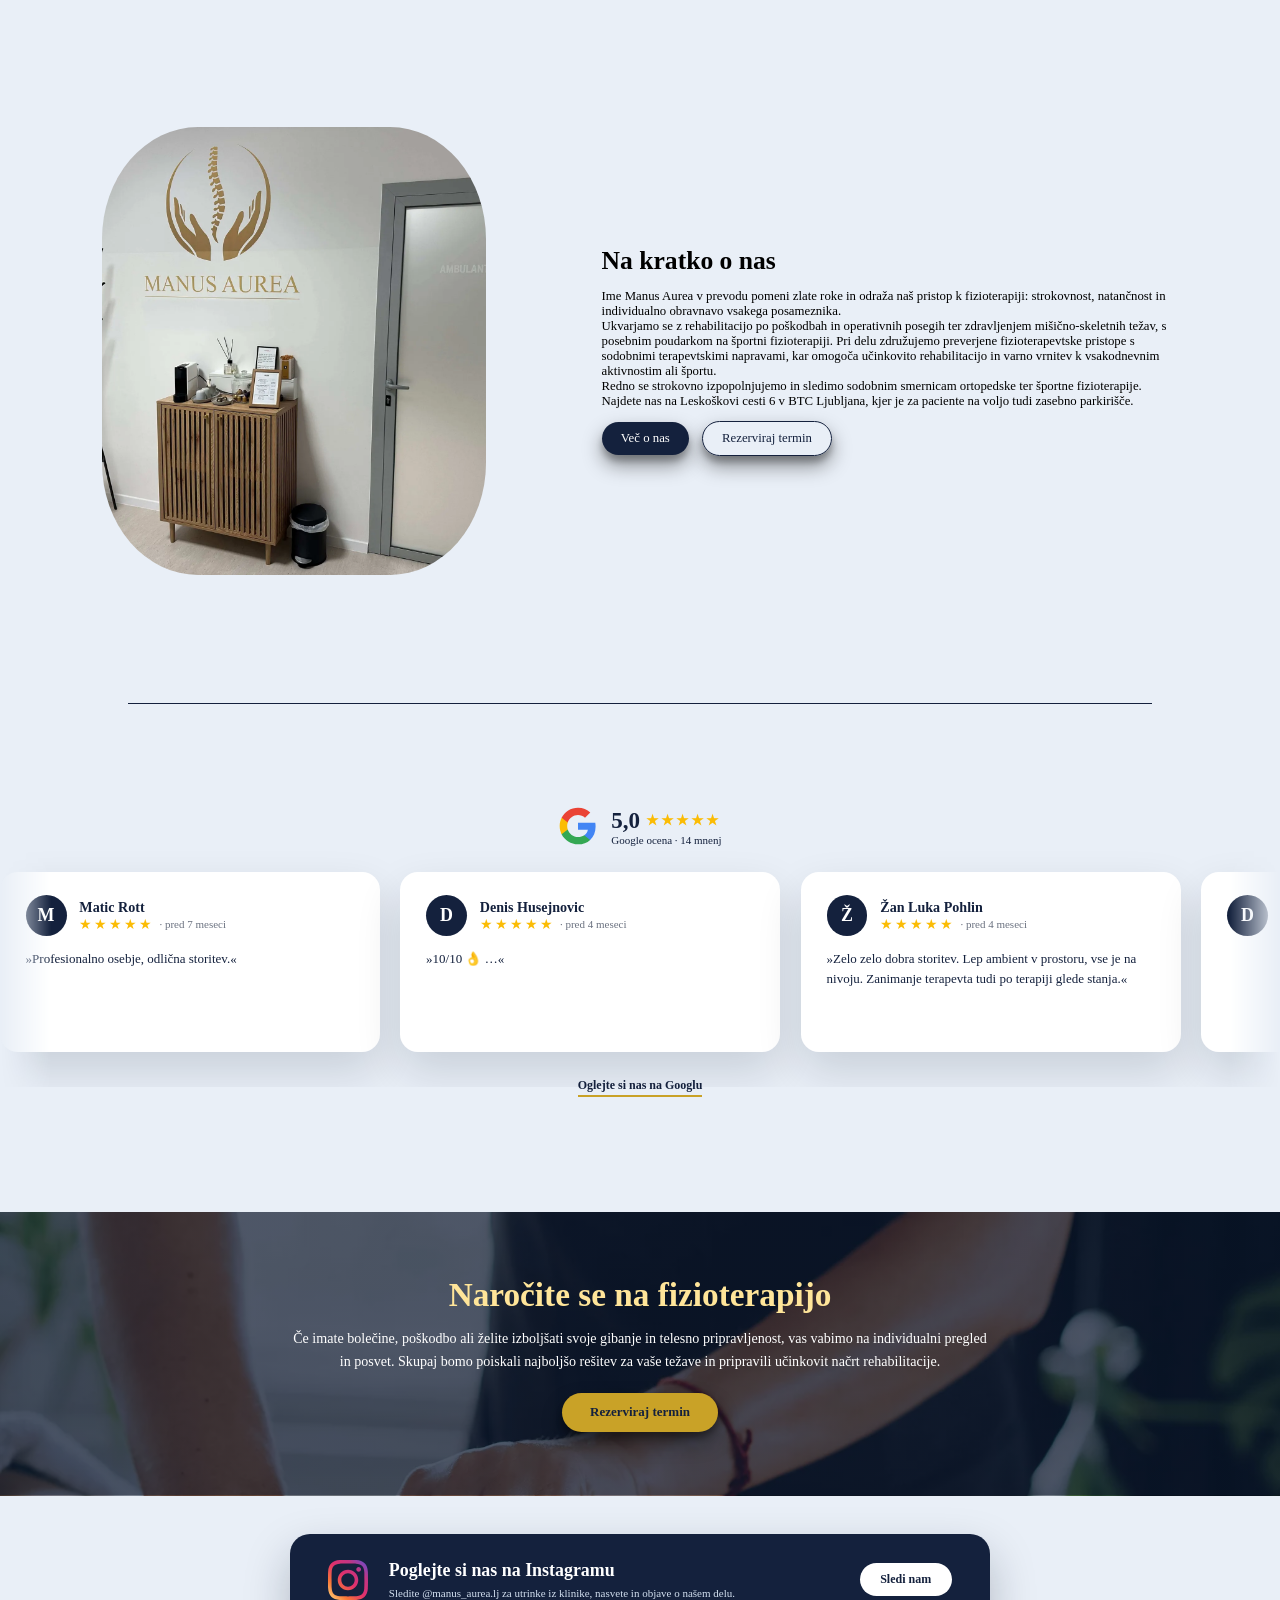
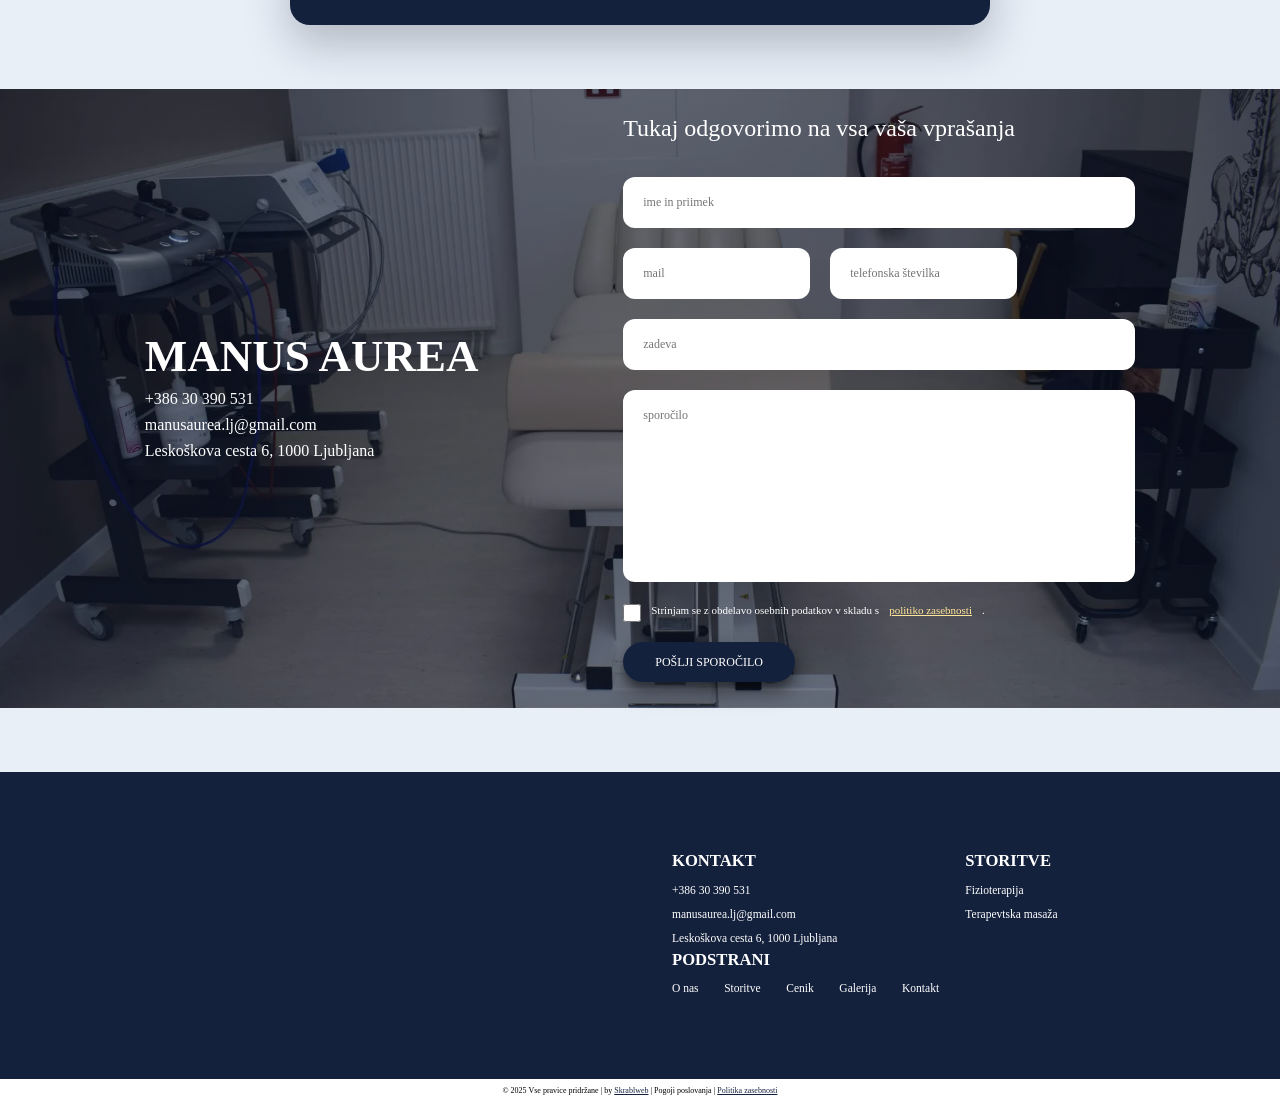
==== commit 4d504a91: "Add four more Google reviews Jakša Biševac, Maja Čarman, Zala Sever, and Jure Perger (Ema Zvan skipp" ====
--- a/index.html
+++ b/index.html
@@ -243,7 +243,7 @@
                     </svg>
                     <div class="google-povzetek-info">
                         <div class="google-povzetek-ocena">5,0 <span class="google-zvezdice">★★★★★</span></div>
-                        <p>Google ocena · 10 mnenj</p>
+                        <p>Google ocena · 14 mnenj</p>
                     </div>
                 </div>
 
@@ -386,10 +386,65 @@
                         </div>
                     </div>
 
-                    <div class="google-review-card" aria-hidden="true">
+                    <div class="google-review-card">
+                        <div class="google-review-header">
+                            <div class="google-avatar">J</div>
+                            <div class="google-review-info">
+                                <h3>Jakša Biševac</h3>
+                                <div class="google-review-meta">
+                                    <span class="google-zvezdice">★★★★★</span>
+                                    <span>· <span class="google-review-datum" data-datum="2026-08-06">pred 1 dnem</span></span>
+                                </div>
+                            </div>
+                        </div>
+                        <p class="google-review-text">»Vse top!«</p>
+                    </div>
+
+                    <div class="google-review-card">
                         <div class="google-review-header">
                             <div class="google-avatar">M</div>
                             <div class="google-review-info">
+                                <h3>Maja Čarman</h3>
+                                <div class="google-review-meta">
+                                    <span class="google-zvezdice">★★★★★</span>
+                                    <span>· <span class="google-review-datum" data-datum="2026-08-06">pred 1 dnem</span></span>
+                                </div>
+                            </div>
+                        </div>
+                        <p class="google-review-text">»Odlicni in prilagodljivi.«</p>
+                    </div>
+
+                    <div class="google-review-card">
+                        <div class="google-review-header">
+                            <div class="google-avatar">Z</div>
+                            <div class="google-review-info">
+                                <h3>Zala Sever</h3>
+                                <div class="google-review-meta">
+                                    <span class="google-zvezdice">★★★★★</span>
+                                    <span>· <span class="google-review-datum" data-datum="2026-08-06">pred 1 dnem</span></span>
+                                </div>
+                            </div>
+                        </div>
+                        <p class="google-review-text">»Zelo prijeten ambient, odlično osebje in storitev.«</p>
+                    </div>
+
+                    <div class="google-review-card">
+                        <div class="google-review-header">
+                            <div class="google-avatar">J</div>
+                            <div class="google-review-info">
+                                <h3>Jure Perger</h3>
+                                <div class="google-review-meta">
+                                    <span class="google-zvezdice">★★★★★</span>
+                                    <span>· <span class="google-review-datum" data-datum="2026-08-07">danes</span></span>
+                                </div>
+                            </div>
+                        </div>
+                    </div>
+
+                    <div class="google-review-card" aria-hidden="true">
+                        <div class="google-review-header">
+                            <div class="google-avatar">M</div>
+                            <div class="google-review-info">
                                 <h3>Matic Rott</h3>
                                 <div class="google-review-meta">
                                     <span class="google-zvezdice">★★★★★</span>
@@ -518,6 +573,61 @@
                                 <div class="google-review-meta">
                                     <span class="google-zvezdice">★★★★★</span>
                                     <span>· <span class="google-review-datum" data-datum="2026-08-06">danes</span></span>
+                                </div>
+                            </div>
+                        </div>
+                    </div>
+
+                    <div class="google-review-card" aria-hidden="true">
+                        <div class="google-review-header">
+                            <div class="google-avatar">J</div>
+                            <div class="google-review-info">
+                                <h3>Jakša Biševac</h3>
+                                <div class="google-review-meta">
+                                    <span class="google-zvezdice">★★★★★</span>
+                                    <span>· <span class="google-review-datum" data-datum="2026-08-06">pred 1 dnem</span></span>
+                                </div>
+                            </div>
+                        </div>
+                        <p class="google-review-text">»Vse top!«</p>
+                    </div>
+
+                    <div class="google-review-card" aria-hidden="true">
+                        <div class="google-review-header">
+                            <div class="google-avatar">M</div>
+                            <div class="google-review-info">
+                                <h3>Maja Čarman</h3>
+                                <div class="google-review-meta">
+                                    <span class="google-zvezdice">★★★★★</span>
+                                    <span>· <span class="google-review-datum" data-datum="2026-08-06">pred 1 dnem</span></span>
+                                </div>
+                            </div>
+                        </div>
+                        <p class="google-review-text">»Odlicni in prilagodljivi.«</p>
+                    </div>
+
+                    <div class="google-review-card" aria-hidden="true">
+                        <div class="google-review-header">
+                            <div class="google-avatar">Z</div>
+                            <div class="google-review-info">
+                                <h3>Zala Sever</h3>
+                                <div class="google-review-meta">
+                                    <span class="google-zvezdice">★★★★★</span>
+                                    <span>· <span class="google-review-datum" data-datum="2026-08-06">pred 1 dnem</span></span>
+                                </div>
+                            </div>
+                        </div>
+                        <p class="google-review-text">»Zelo prijeten ambient, odlično osebje in storitev.«</p>
+                    </div>
+
+                    <div class="google-review-card" aria-hidden="true">
+                        <div class="google-review-header">
+                            <div class="google-avatar">J</div>
+                            <div class="google-review-info">
+                                <h3>Jure Perger</h3>
+                                <div class="google-review-meta">
+                                    <span class="google-zvezdice">★★★★★</span>
+                                    <span>· <span class="google-review-datum" data-datum="2026-08-07">danes</span></span>
                                 </div>
                             </div>
                         </div>
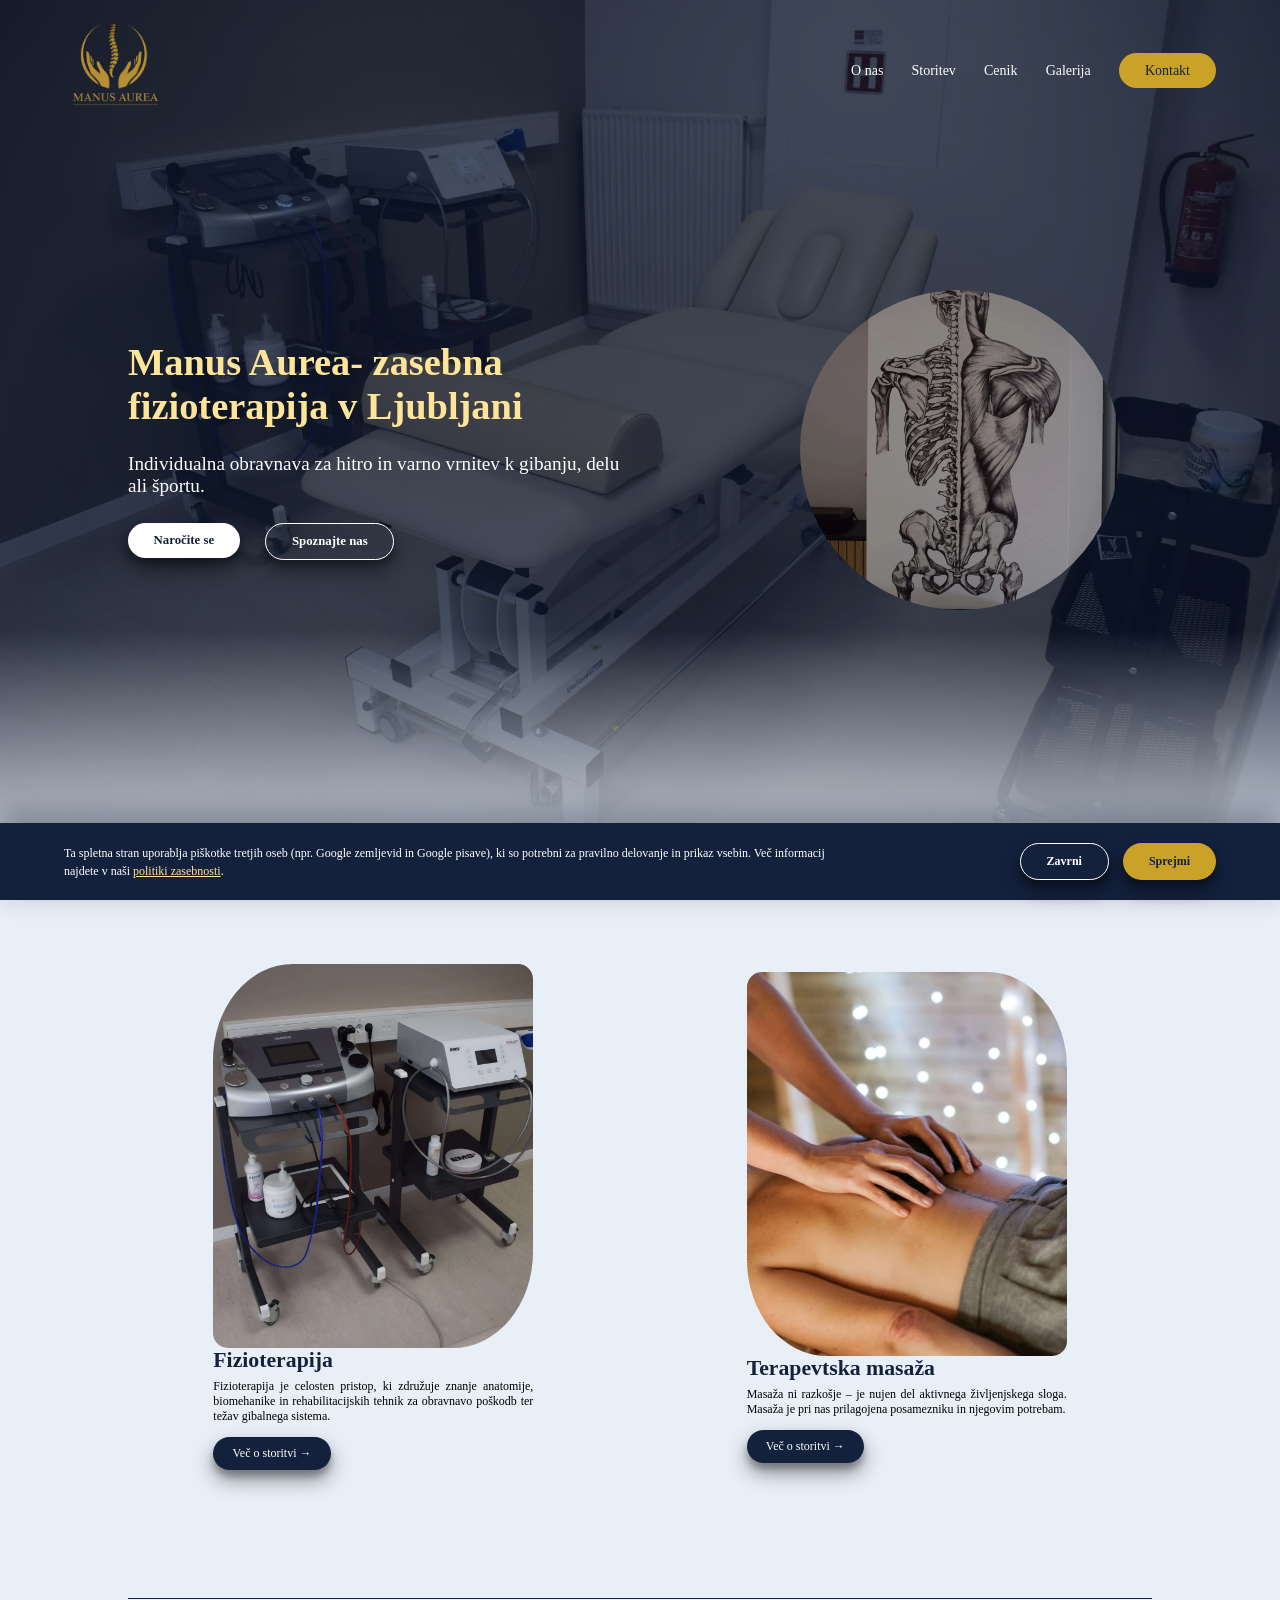
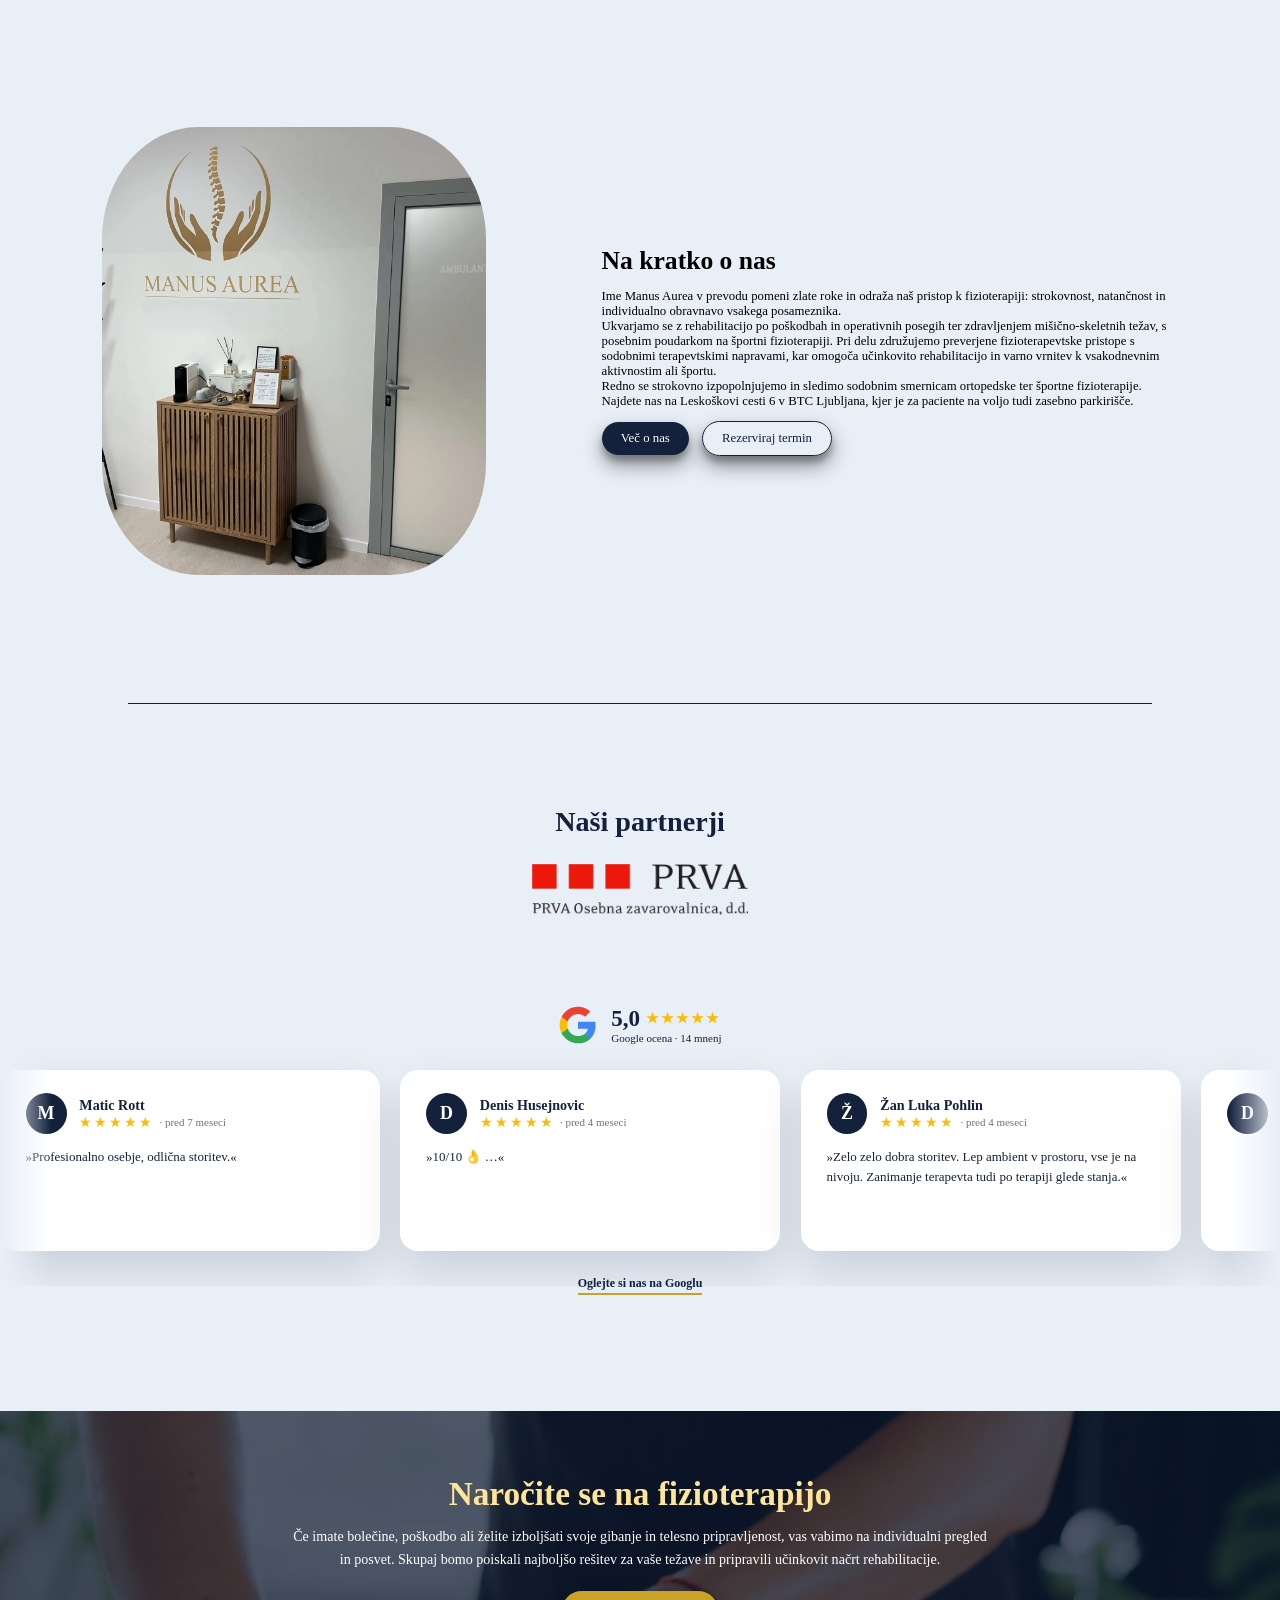
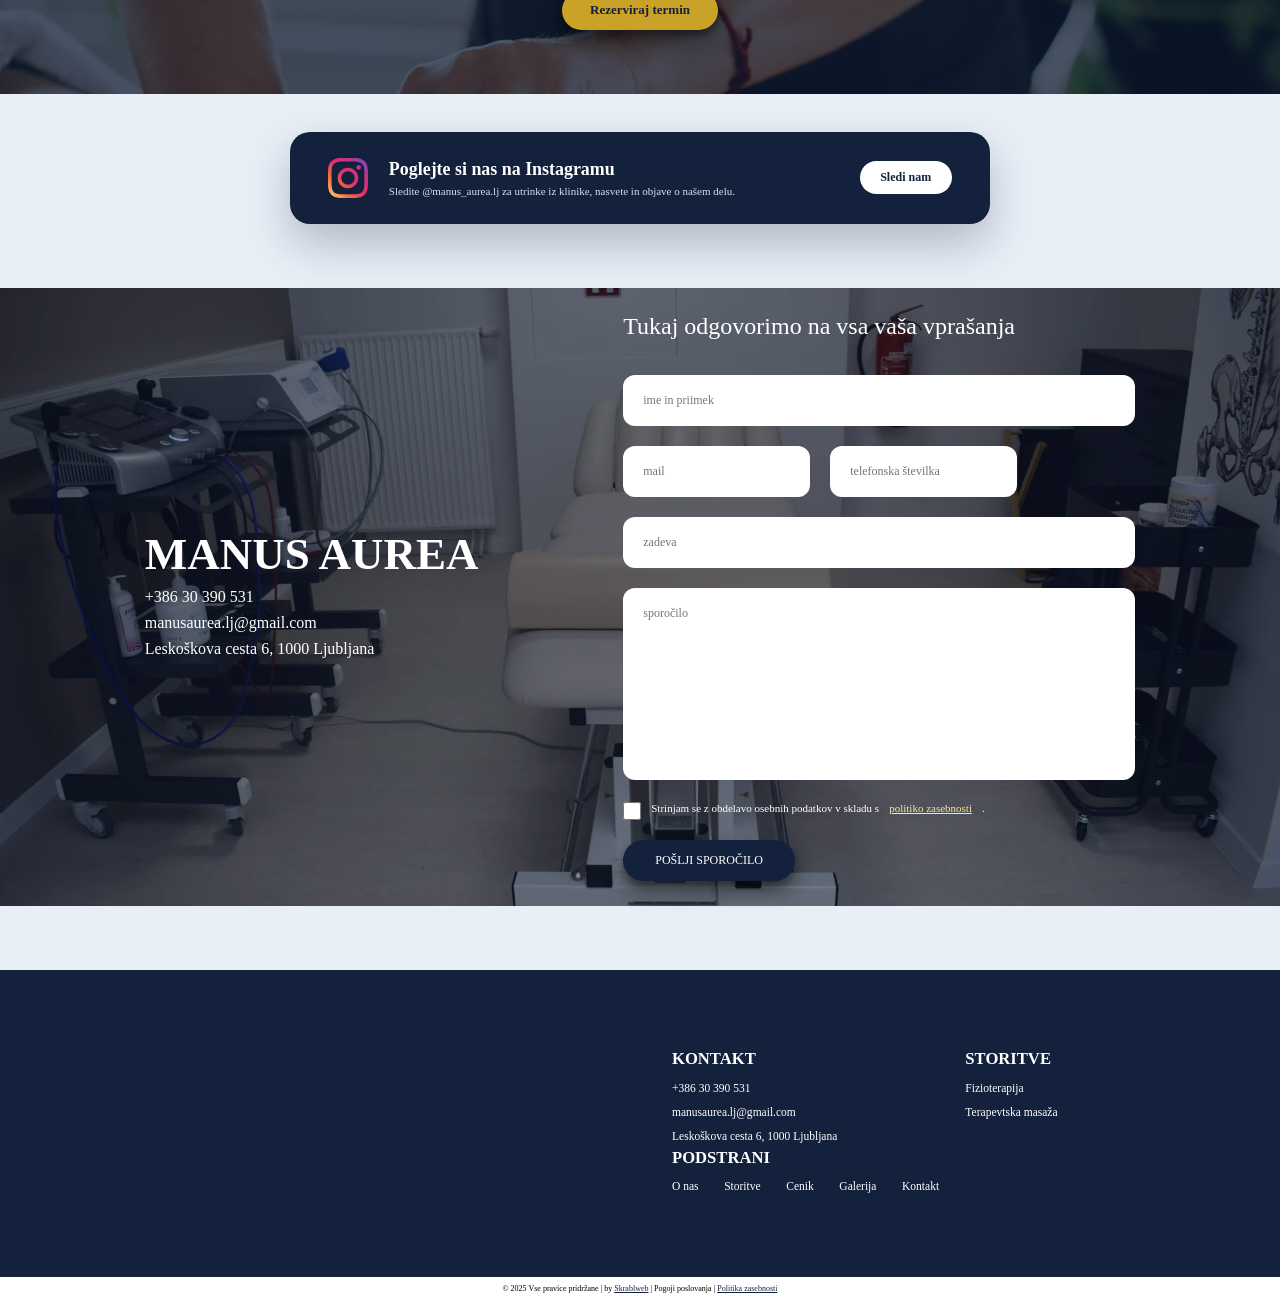
==== commit 1d95b33b: "Add partners section above reviews on homepage Shows partner logos (currently PRVA Osebna zavarovaln" ====
--- a/index.html
+++ b/index.html
@@ -231,6 +231,13 @@
 
 
 
+        <div class="partnerji">
+            <h2>Naši partnerji</h2>
+            <div class="partnerji-seznam">
+                <img class="partner-logo" src="partnerji/prva_zavarovalnica_d.o.o..png" alt="PRVA Osebna zavarovalnica, d.d.">
+            </div>
+        </div>
+
         <div class="ocene">
 
             <div class="google-ocene">
@@ -818,7 +825,7 @@
 
 
         <div class="avtorske">
-            <p>© 2025 Vse pravice pridržane | by <a href="https:\\skrablweb.si" target="_blank" >Skrablweb</a> | Pogoji poslovanja | <a href="politika-zasebnosti.html">Politika zasebnosti</a></p>
+            <p>© 2025 Vse pravice pridržane | by <a href="https://skrablweb.si/" target="_blank" >Skrablweb</a> | Pogoji poslovanja | <a href="politika-zasebnosti.html">Politika zasebnosti</a></p>
         </div>
     </footer>
     <script src="index.js"></script>
--- a/style.css
+++ b/style.css
@@ -849,6 +849,41 @@
 
 
 
+.partnerji{
+    display: flex;
+    flex-direction: column;
+    align-items: center;
+    gap: 2vw;
+    padding: 3vw 5vw 4vw;
+}
+.partnerji h2{
+    font-size: clamp(20px, 2.2vw, 40px);
+    color: #14213D;
+    text-align: center;
+}
+.partnerji-seznam{
+    width: 100%;
+    display: flex;
+    flex-wrap: wrap;
+    justify-content: center;
+    align-items: center;
+    gap: 4vw;
+}
+.partner-logo{
+    height: clamp(36px, 4vw, 70px);
+    width: auto;
+    object-fit: contain;
+}
+@media(max-width:750px){
+    .partnerji{
+        padding: 24px 20px 32px;
+        gap: 20px;
+    }
+    .partnerji-seznam{
+        gap: 24px;
+    }
+}
+
 .ocene{
     display: flex;
     flex-direction: column;
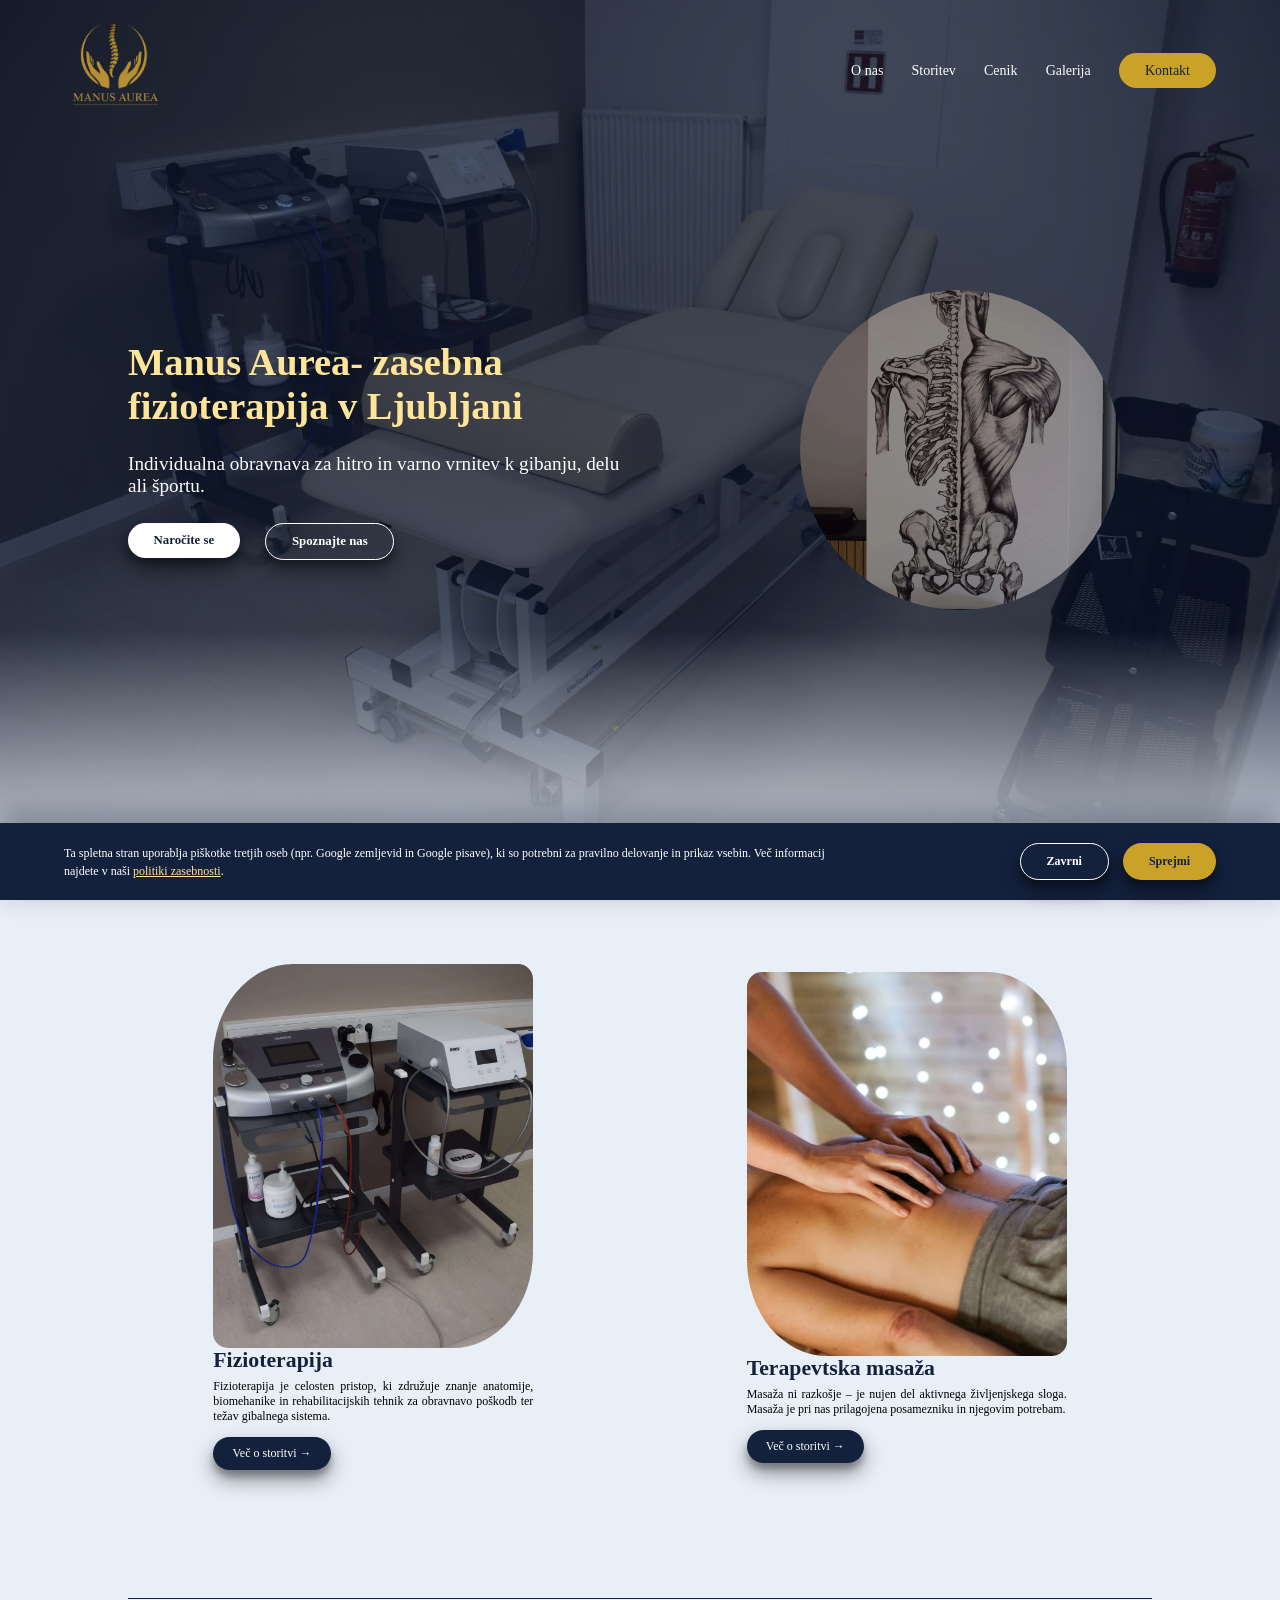
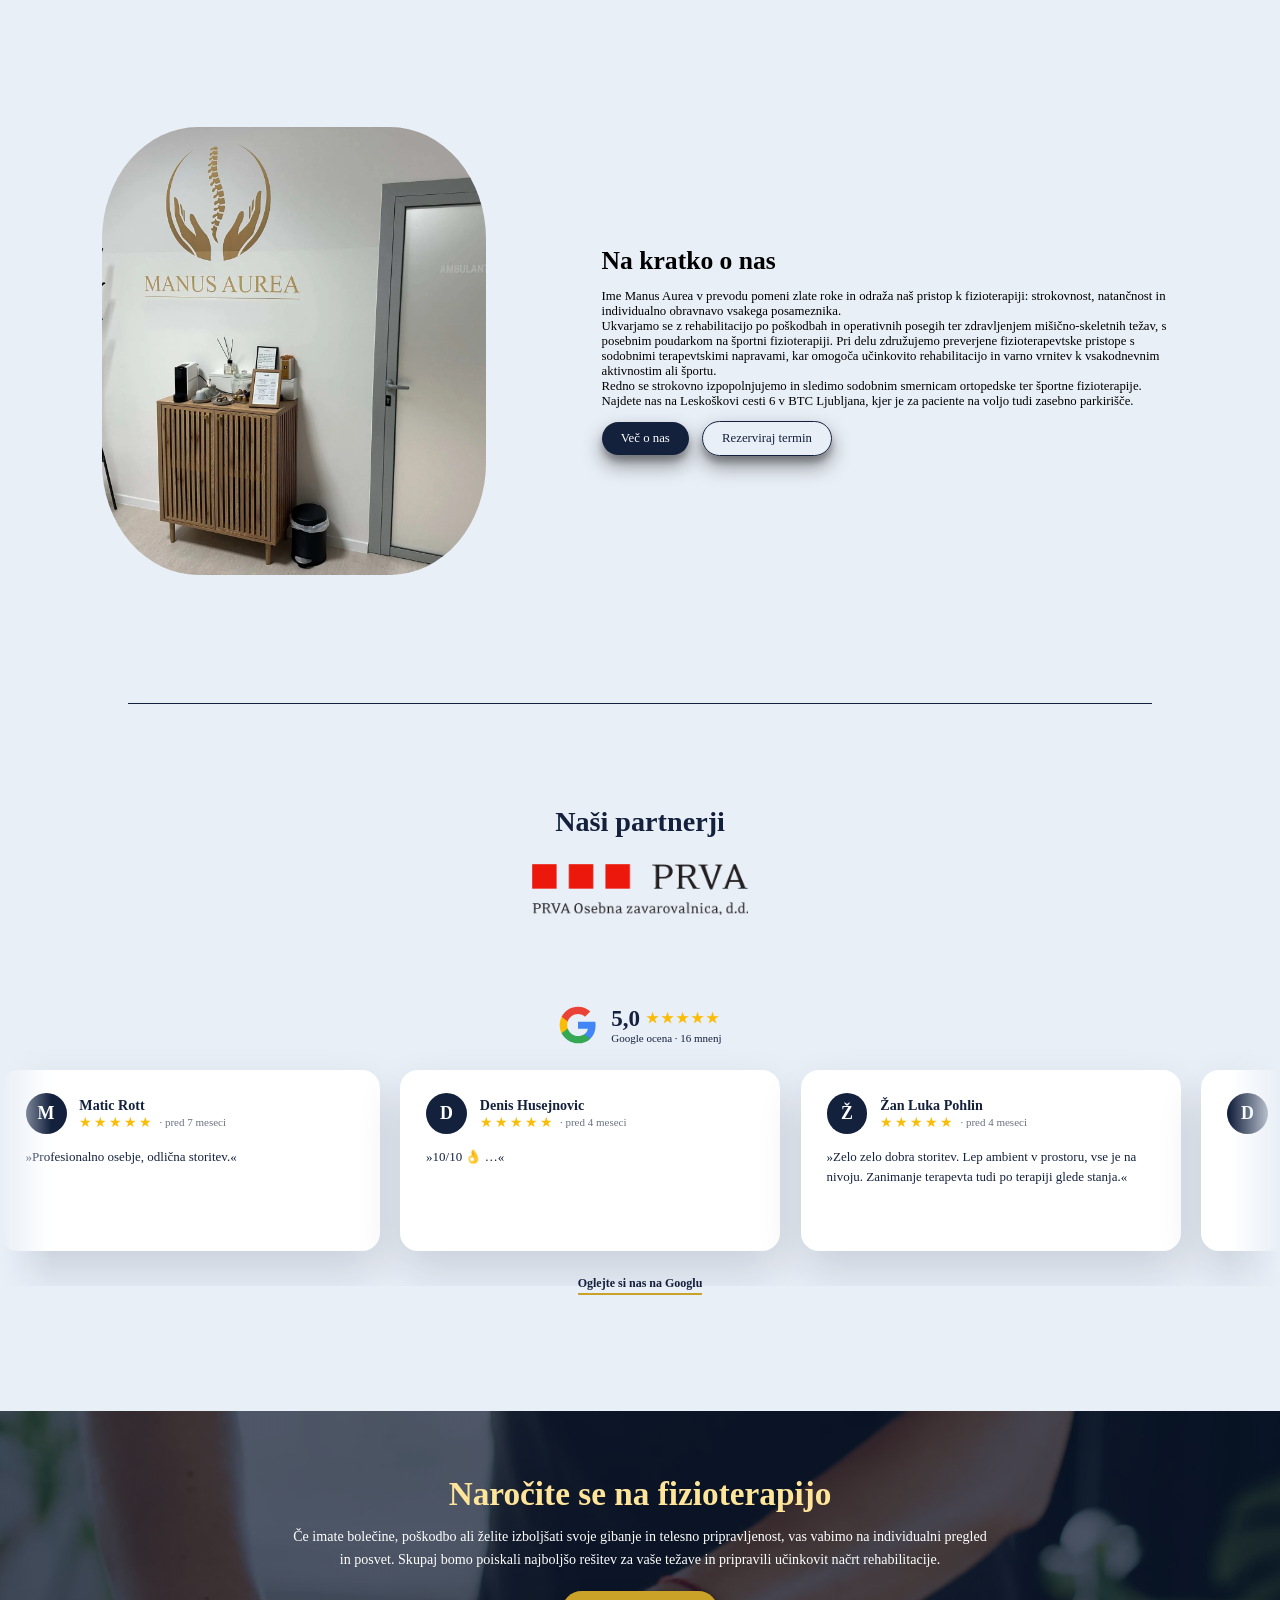
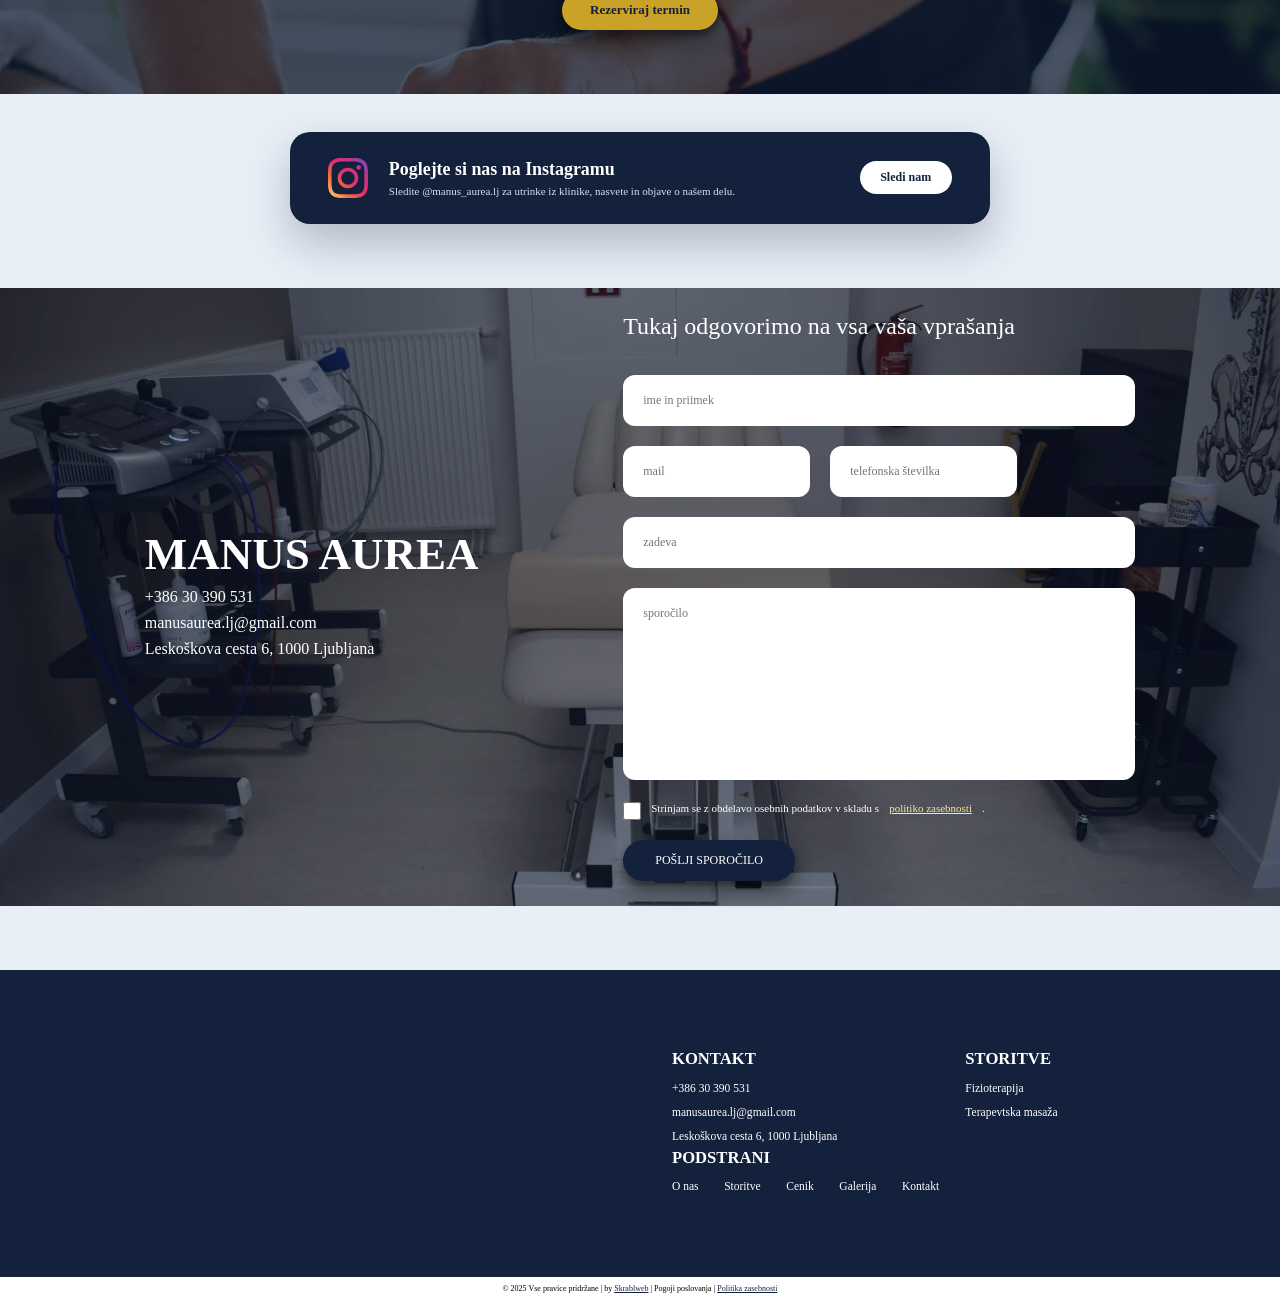
==== commit a14b0c0e: "Add two new Google reviews, fix relative-date boundary bug Tanja Longar and Andreja Merhar added (al" ====
--- a/index.html
+++ b/index.html
@@ -250,7 +250,7 @@
                     </svg>
                     <div class="google-povzetek-info">
                         <div class="google-povzetek-ocena">5,0 <span class="google-zvezdice">★★★★★</span></div>
-                        <p>Google ocena · 14 mnenj</p>
+                        <p>Google ocena · 16 mnenj</p>
                     </div>
                 </div>
 
@@ -448,6 +448,34 @@
                         </div>
                     </div>
 
+                    <div class="google-review-card">
+                        <div class="google-review-header">
+                            <div class="google-avatar">T</div>
+                            <div class="google-review-info">
+                                <h3>Tanja Longar</h3>
+                                <div class="google-review-meta">
+                                    <span class="google-zvezdice">★★★★★</span>
+                                    <span>· <span class="google-review-datum" data-datum="2026-08-31">pred 1 mesecem</span></span>
+                                </div>
+                            </div>
+                        </div>
+                        <p class="google-review-text">»Imela sem težave v ledvenem predelu katere sva z Rokom uspešno rešila, hvala za prijaznost ter profesionalnost.«</p>
+                    </div>
+
+                    <div class="google-review-card">
+                        <div class="google-review-header">
+                            <div class="google-avatar">A</div>
+                            <div class="google-review-info">
+                                <h3>Andreja Merhar</h3>
+                                <div class="google-review-meta">
+                                    <span class="google-zvezdice">★★★★★</span>
+                                    <span>· <span class="google-review-datum" data-datum="2026-09-24">pred 6 dnevi</span></span>
+                                </div>
+                            </div>
+                        </div>
+                        <p class="google-review-text">»Po treh dneh bolečin v križu, ko nisem mogla več stati pokončno, me je terapija pri njih rešila. Prijazno in strokovno! Naslednji dan samo še cca 10% bolečine. Hvala za pomoč!«</p>
+                    </div>
+
                     <div class="google-review-card" aria-hidden="true">
                         <div class="google-review-header">
                             <div class="google-avatar">M</div>
@@ -638,6 +666,34 @@
                                 </div>
                             </div>
                         </div>
+                    </div>
+
+                    <div class="google-review-card" aria-hidden="true">
+                        <div class="google-review-header">
+                            <div class="google-avatar">T</div>
+                            <div class="google-review-info">
+                                <h3>Tanja Longar</h3>
+                                <div class="google-review-meta">
+                                    <span class="google-zvezdice">★★★★★</span>
+                                    <span>· <span class="google-review-datum" data-datum="2026-08-31">pred 1 mesecem</span></span>
+                                </div>
+                            </div>
+                        </div>
+                        <p class="google-review-text">»Imela sem težave v ledvenem predelu katere sva z Rokom uspešno rešila, hvala za prijaznost ter profesionalnost.«</p>
+                    </div>
+
+                    <div class="google-review-card" aria-hidden="true">
+                        <div class="google-review-header">
+                            <div class="google-avatar">A</div>
+                            <div class="google-review-info">
+                                <h3>Andreja Merhar</h3>
+                                <div class="google-review-meta">
+                                    <span class="google-zvezdice">★★★★★</span>
+                                    <span>· <span class="google-review-datum" data-datum="2026-09-24">pred 6 dnevi</span></span>
+                                </div>
+                            </div>
+                        </div>
+                        <p class="google-review-text">»Po treh dneh bolečin v križu, ko nisem mogla več stati pokončno, me je terapija pri njih rešila. Prijazno in strokovno! Naslednji dan samo še cca 10% bolečine. Hvala za pomoč!«</p>
                     </div>
                 </div>
                 </div>
